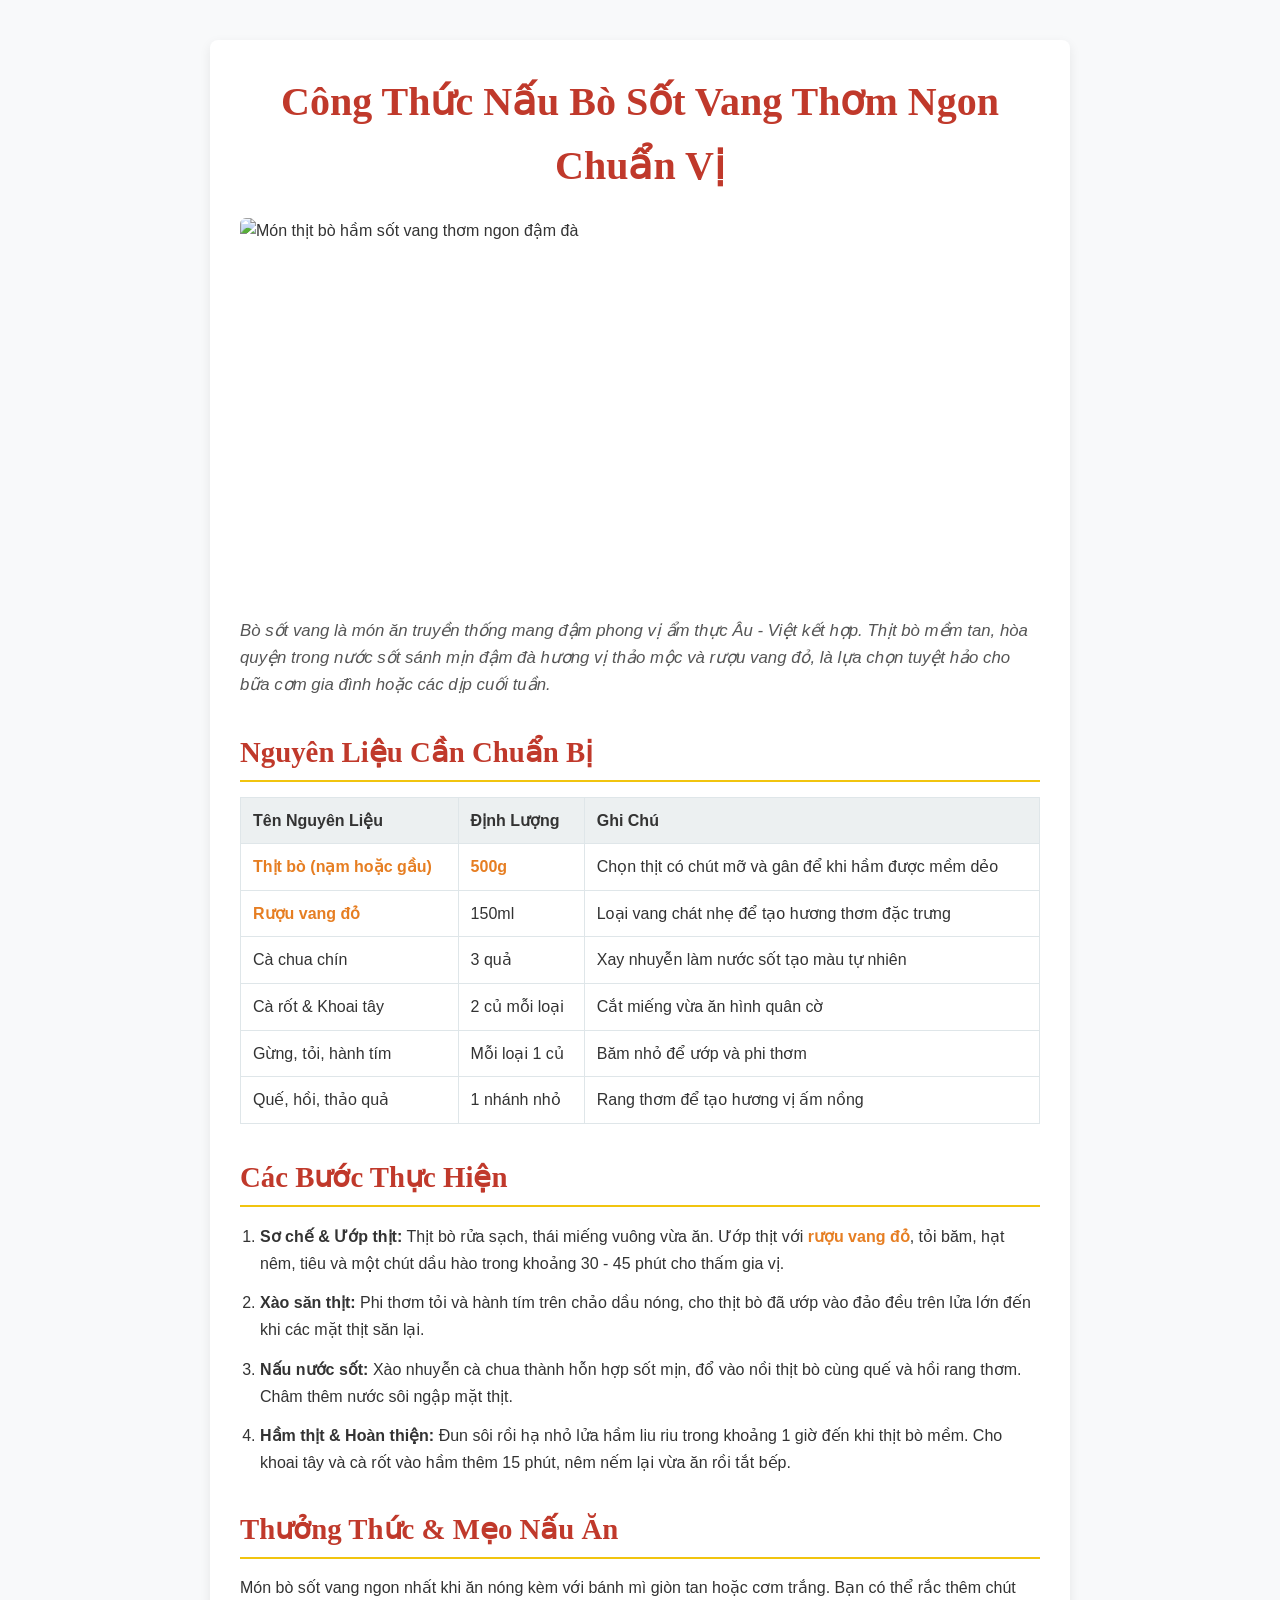
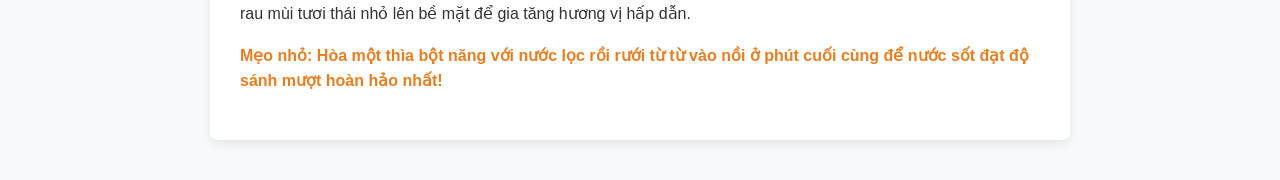
==== index.html @ 7e2626c3 "feat: complete recipe page color and typography practice and notes" ====
<!DOCTYPE html>
<html lang="vi">
<head>
    <meta charset="UTF-8">
    <meta name="viewport" content="width=device-width, initial-scale=1.0">
    <title>Công Thức Bò Sốt Vang - Trang Nấu Ăn</title>
    <link rel="stylesheet" href="style.css">
</head>
<body>
    <article id="recipe-card">
        <!-- Tiêu đề chính của công thức -->
        <h1>Công Thức Nấu Bò Sốt Vang Thơm Ngon Chuẩn Vị</h1>
        
        <img class="recipe-img" 
             src="https://images.unsplash.com/photo-1544025162-d76694265947?w=800&auto=format&fit=crop&q=80" 
             alt="Món thịt bò hầm sốt vang thơm ngon đậm đà">

        <p class="recipe-intro">
            Bò sốt vang là món ăn truyền thống mang đậm phong vị ẩm thực Âu - Việt kết hợp. Thịt bò mềm tan, hòa quyện trong nước sốt sánh mịn đậm đà hương vị thảo mộc và rượu vang đỏ, là lựa chọn tuyệt hảo cho bữa cơm gia đình hoặc các dịp cuối tuần.
        </p>

        <!-- Phần 1: Bảng nguyên liệu -->
        <section>
            <h2>Nguyên Liệu Cần Chuẩn Bị</h2>
            <table>
                <thead>
                    <tr>
                        <th>Tên Nguyên Liệu</th>
                        <th>Định Lượng</th>
                        <th>Ghi Chú</th>
                    </tr>
                </thead>
                <tbody>
                    <tr>
                        <td class="highlight">Thịt bò (nạm hoặc gầu)</td>
                        <td class="highlight">500g</td>
                        <td>Chọn thịt có chút mỡ và gân để khi hầm được mềm dẻo</td>
                    </tr>
                    <tr>
                        <td class="highlight">Rượu vang đỏ</td>
                        <td>150ml</td>
                        <td>Loại vang chát nhẹ để tạo hương thơm đặc trưng</td>
                    </tr>
                    <tr>
                        <td>Cà chua chín</td>
                        <td>3 quả</td>
                        <td>Xay nhuyễn làm nước sốt tạo màu tự nhiên</td>
                    </tr>
                    <tr>
                        <td>Cà rốt & Khoai tây</td>
                        <td>2 củ mỗi loại</td>
                        <td>Cắt miếng vừa ăn hình quân cờ</td>
                    </tr>
                    <tr>
                        <td>Gừng, tỏi, hành tím</td>
                        <td>Mỗi loại 1 củ</td>
                        <td>Băm nhỏ để ướp và phi thơm</td>
                    </tr>
                    <tr>
                        <td>Quế, hồi, thảo quả</td>
                        <td>1 nhánh nhỏ</td>
                        <td>Rang thơm để tạo hương vị ấm nồng</td>
                    </tr>
                </tbody>
            </table>
        </section>

        <!-- Phần 2: Các bước thực hiện -->
        <section>
            <h2>Các Bước Thực Hiện</h2>
            <ol class="recipe-steps">
                <li>
                    <strong>Sơ chế & Ướp thịt:</strong> Thịt bò rửa sạch, thái miếng vuông vừa ăn. Ướp thịt với <span class="highlight">rượu vang đỏ</span>, tỏi băm, hạt nêm, tiêu và một chút dầu hào trong khoảng 30 - 45 phút cho thấm gia vị.
                </li>
                <li>
                    <strong>Xào săn thịt:</strong> Phi thơm tỏi và hành tím trên chảo dầu nóng, cho thịt bò đã ướp vào đảo đều trên lửa lớn đến khi các mặt thịt săn lại.
                </li>
                <li>
                    <strong>Nấu nước sốt:</strong> Xào nhuyễn cà chua thành hỗn hợp sốt mịn, đổ vào nồi thịt bò cùng quế và hồi rang thơm. Châm thêm nước sôi ngập mặt thịt.
                </li>
                <li>
                    <strong>Hầm thịt & Hoàn thiện:</strong> Đun sôi rồi hạ nhỏ lửa hầm liu riu trong khoảng 1 giờ đến khi thịt bò mềm. Cho khoai tây và cà rốt vào hầm thêm 15 phút, nêm nếm lại vừa ăn rồi tắt bếp.
                </li>
            </ol>
        </section>

        <!-- Phần 3: Thưởng thức & Mẹo nhỏ -->
        <section>
            <h2>Thưởng Thức & Mẹo Nấu Ăn</h2>
            <p>
                Món bò sốt vang ngon nhất khi ăn nóng kèm với bánh mì giòn tan hoặc cơm trắng. Bạn có thể rắc thêm chút rau mùi tươi thái nhỏ lên bề mặt để gia tăng hương vị hấp dẫn.
            </p>
            <p class="highlight">
                Mẹo nhỏ: Hòa một thìa bột năng với nước lọc rồi rưới từ từ vào nồi ở phút cuối cùng để nước sốt đạt độ sánh mượt hoàn hảo nhất!
            </p>
        </section>
    </article>
</body>
</html>
---- style.css ----
/* ==========================================================================
   Phong cách trang Công thức nấu ăn (recipe.html)
   Ứng dụng màu sắc, typography và các bộ chọn CSS (Element, Class, ID)
   ========================================================================== */

/* --- Phong cách chung --- */
body {
  font-family: Arial, Helvetica, sans-serif;
  line-height: 1.6; /* Giãn cách dòng cho dễ đọc */
  background-color: #f8f9fa; /* Màu nền xám rất nhạt */
  color: #333; /* Màu chữ mặc định xám đậm */
  margin: 0;
  padding: 0;
}

/* --- Bố cục chính --- */
#recipe-card {
  width: 800px; /* Giới hạn chiều rộng */
  margin: 40px auto; /* Tự động căn giữa theo chiều ngang */
  background-color: #ffffff; /* Nền trắng cho thẻ công thức */
  padding: 30px; /* Tạo khoảng đệm bên trong */
  border-radius: 8px;
  box-shadow: 0 4px 12px rgba(0, 0, 0, 0.08);
}

/* --- Chữ viết (Typography) --- */
h1, h2 {
  font-family: "Georgia", serif; /* Một font có chân cho tiêu đề */
  color: #c0392b; /* Màu đỏ đậm */
}

h1 {
  text-align: center; /* Căn giữa tiêu đề chính */
  font-size: 2.5rem;
  margin-top: 0;
  margin-bottom: 20px;
}

h2 {
  font-size: 1.8rem;
  border-bottom: 2px solid #f1c40f; /* Thêm một đường gạch chân trang trí */
  padding-bottom: 5px; /* Tạo khoảng cách với đường gạch chân */
  margin-top: 30px;
  margin-bottom: 15px;
}

/* --- Ảnh món ăn minh họa --- */
.recipe-img {
  width: 100%;
  height: 380px;
  object-fit: cover;
  border-radius: 6px;
  display: block;
  margin-bottom: 20px;
}

.recipe-intro {
  font-size: 1.05rem;
  font-style: italic;
  color: #555;
  margin-bottom: 20px;
}

/* --- Bảng biểu --- */
table {
  width: 100%; /* Bảng chiếm toàn bộ chiều rộng của thẻ cha */
  border-collapse: collapse;
  margin-bottom: 20px;
}

th {
  text-align: left; /* Căn trái cho các ô tiêu đề */
  background-color: #ecf0f1; /* Nền xám nhạt cho tiêu đề */
  padding: 10px 12px;
  border: 1px solid #dfe6e9;
  font-weight: bold;
}

td {
  padding: 10px 12px;
  border: 1px solid #dfe6e9;
}

/* --- Danh sách các bước --- */
.recipe-steps {
  padding-left: 20px;
}

.recipe-steps li {
  margin-bottom: 12px;
  line-height: 1.7;
}

/* --- Tiện ích --- */
.highlight {
  color: #e67e22; /* Màu cam */
  font-weight: bold;
}

/* Responsive cho màn hình nhỏ */
@media (max-width: 860px) {
  #recipe-card {
    width: 90%;
    margin: 20px auto;
    padding: 20px;
  }

  h1 {
    font-size: 2rem;
  }

  .recipe-img {
    height: 250px;
  }
}
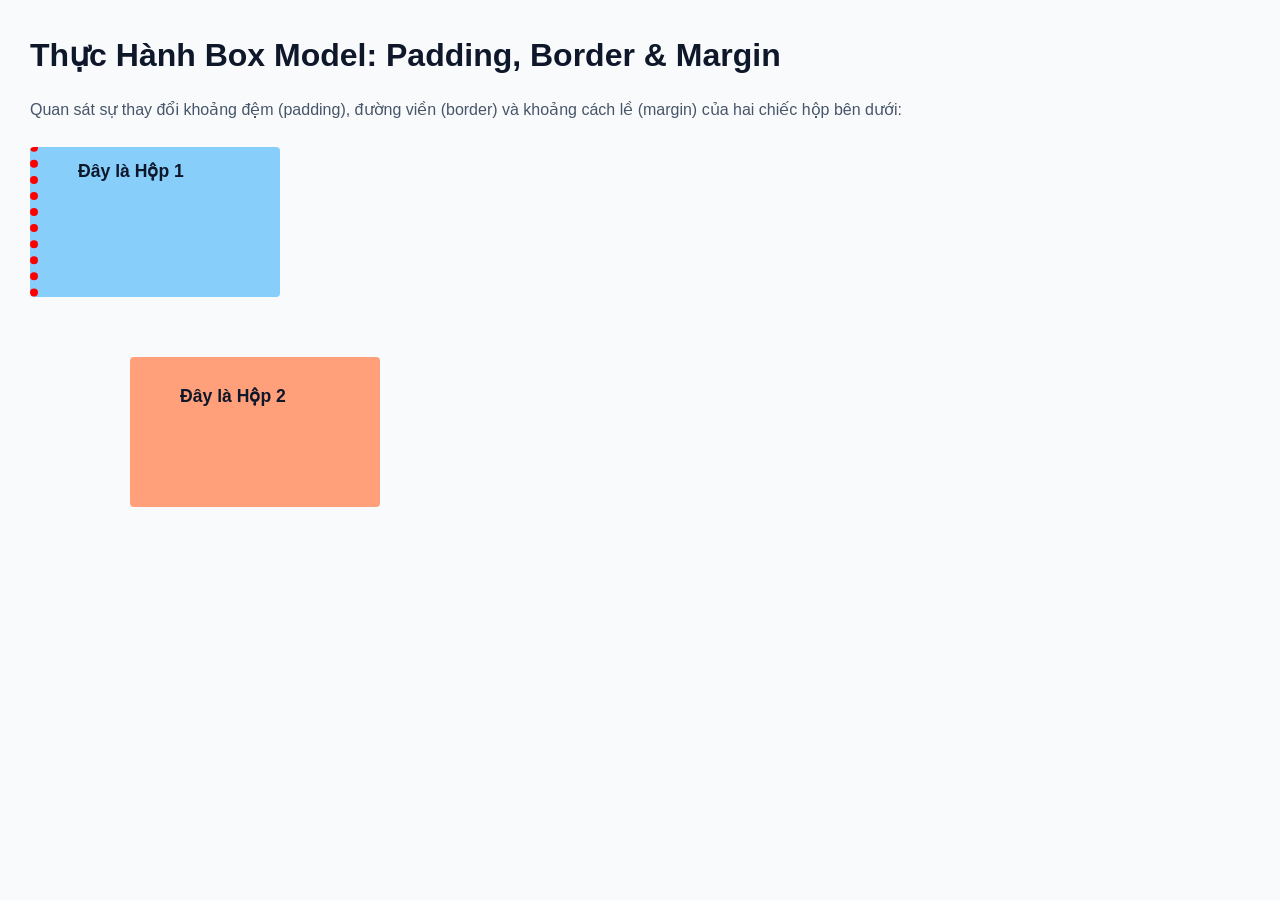
==== commit 53a9622c: "feat: complete box model padding border margin shorthand practice and notes" ====
--- a/index.html
+++ b/index.html
@@ -3,97 +3,17 @@
 <head>
     <meta charset="UTF-8">
     <meta name="viewport" content="width=device-width, initial-scale=1.0">
-    <title>Công Thức Bò Sốt Vang - Trang Nấu Ăn</title>
+    <title>Thực Hành "Nắn" Các Chiếc Hộp: Padding, Border & Margin</title>
     <link rel="stylesheet" href="style.css">
 </head>
 <body>
-    <article id="recipe-card">
-        <!-- Tiêu đề chính của công thức -->
-        <h1>Công Thức Nấu Bò Sốt Vang Thơm Ngon Chuẩn Vị</h1>
-        
-        <img class="recipe-img" 
-             src="https://images.unsplash.com/photo-1544025162-d76694265947?w=800&auto=format&fit=crop&q=80" 
-             alt="Món thịt bò hầm sốt vang thơm ngon đậm đà">
+    <h1>Thực Hành Box Model: Padding, Border & Margin</h1>
+    <p>Quan sát sự thay đổi khoảng đệm (padding), đường viền (border) và khoảng cách lề (margin) của hai chiếc hộp bên dưới:</p>
 
-        <p class="recipe-intro">
-            Bò sốt vang là món ăn truyền thống mang đậm phong vị ẩm thực Âu - Việt kết hợp. Thịt bò mềm tan, hòa quyện trong nước sốt sánh mịn đậm đà hương vị thảo mộc và rượu vang đỏ, là lựa chọn tuyệt hảo cho bữa cơm gia đình hoặc các dịp cuối tuần.
-        </p>
+    <!-- Hộp 1: Minh họa padding 4 cạnh và viền trái chấm bi đỏ -->
+    <div class="box box-1">Đây là Hộp 1</div>
 
-        <!-- Phần 1: Bảng nguyên liệu -->
-        <section>
-            <h2>Nguyên Liệu Cần Chuẩn Bị</h2>
-            <table>
-                <thead>
-                    <tr>
-                        <th>Tên Nguyên Liệu</th>
-                        <th>Định Lượng</th>
-                        <th>Ghi Chú</th>
-                    </tr>
-                </thead>
-                <tbody>
-                    <tr>
-                        <td class="highlight">Thịt bò (nạm hoặc gầu)</td>
-                        <td class="highlight">500g</td>
-                        <td>Chọn thịt có chút mỡ và gân để khi hầm được mềm dẻo</td>
-                    </tr>
-                    <tr>
-                        <td class="highlight">Rượu vang đỏ</td>
-                        <td>150ml</td>
-                        <td>Loại vang chát nhẹ để tạo hương thơm đặc trưng</td>
-                    </tr>
-                    <tr>
-                        <td>Cà chua chín</td>
-                        <td>3 quả</td>
-                        <td>Xay nhuyễn làm nước sốt tạo màu tự nhiên</td>
-                    </tr>
-                    <tr>
-                        <td>Cà rốt & Khoai tây</td>
-                        <td>2 củ mỗi loại</td>
-                        <td>Cắt miếng vừa ăn hình quân cờ</td>
-                    </tr>
-                    <tr>
-                        <td>Gừng, tỏi, hành tím</td>
-                        <td>Mỗi loại 1 củ</td>
-                        <td>Băm nhỏ để ướp và phi thơm</td>
-                    </tr>
-                    <tr>
-                        <td>Quế, hồi, thảo quả</td>
-                        <td>1 nhánh nhỏ</td>
-                        <td>Rang thơm để tạo hương vị ấm nồng</td>
-                    </tr>
-                </tbody>
-            </table>
-        </section>
-
-        <!-- Phần 2: Các bước thực hiện -->
-        <section>
-            <h2>Các Bước Thực Hiện</h2>
-            <ol class="recipe-steps">
-                <li>
-                    <strong>Sơ chế & Ướp thịt:</strong> Thịt bò rửa sạch, thái miếng vuông vừa ăn. Ướp thịt với <span class="highlight">rượu vang đỏ</span>, tỏi băm, hạt nêm, tiêu và một chút dầu hào trong khoảng 30 - 45 phút cho thấm gia vị.
-                </li>
-                <li>
-                    <strong>Xào săn thịt:</strong> Phi thơm tỏi và hành tím trên chảo dầu nóng, cho thịt bò đã ướp vào đảo đều trên lửa lớn đến khi các mặt thịt săn lại.
-                </li>
-                <li>
-                    <strong>Nấu nước sốt:</strong> Xào nhuyễn cà chua thành hỗn hợp sốt mịn, đổ vào nồi thịt bò cùng quế và hồi rang thơm. Châm thêm nước sôi ngập mặt thịt.
-                </li>
-                <li>
-                    <strong>Hầm thịt & Hoàn thiện:</strong> Đun sôi rồi hạ nhỏ lửa hầm liu riu trong khoảng 1 giờ đến khi thịt bò mềm. Cho khoai tây và cà rốt vào hầm thêm 15 phút, nêm nếm lại vừa ăn rồi tắt bếp.
-                </li>
-            </ol>
-        </section>
-
-        <!-- Phần 3: Thưởng thức & Mẹo nhỏ -->
-        <section>
-            <h2>Thưởng Thức & Mẹo Nấu Ăn</h2>
-            <p>
-                Món bò sốt vang ngon nhất khi ăn nóng kèm với bánh mì giòn tan hoặc cơm trắng. Bạn có thể rắc thêm chút rau mùi tươi thái nhỏ lên bề mặt để gia tăng hương vị hấp dẫn.
-            </p>
-            <p class="highlight">
-                Mẹo nhỏ: Hòa một thìa bột năng với nước lọc rồi rưới từ từ vào nồi ở phút cuối cùng để nước sốt đạt độ sánh mượt hoàn hảo nhất!
-            </p>
-        </section>
-    </article>
+    <!-- Hộp 2: Minh họa margin-top, margin-left và padding 2 giá trị -->
+    <div class="box box-2">Đây là Hộp 2</div>
 </body>
 </html>
--- a/style.css
+++ b/style.css
@@ -1,115 +1,64 @@
 /* ==========================================================================
-   Phong cách trang Công thức nấu ăn (recipe.html)
-   Ứng dụng màu sắc, typography và các bộ chọn CSS (Element, Class, ID)
+   Thực Hành "Nắn" Các Chiếc Hộp: Padding, Border & Margin
    ========================================================================== */
 
-/* --- Phong cách chung --- */
+/* --- Universal Box-Sizing Reset --- */
+html {
+  box-sizing: border-box;
+}
+*, *::before, *::after {
+  box-sizing: inherit;
+}
+
 body {
   font-family: Arial, Helvetica, sans-serif;
-  line-height: 1.6; /* Giãn cách dòng cho dễ đọc */
-  background-color: #f8f9fa; /* Màu nền xám rất nhạt */
-  color: #333; /* Màu chữ mặc định xám đậm */
+  line-height: 1.6;
+  background-color: #f8fafc;
+  color: #1e293b;
+  padding: 30px;
   margin: 0;
-  padding: 0;
-}
-
-/* --- Bố cục chính --- */
-#recipe-card {
-  width: 800px; /* Giới hạn chiều rộng */
-  margin: 40px auto; /* Tự động căn giữa theo chiều ngang */
-  background-color: #ffffff; /* Nền trắng cho thẻ công thức */
-  padding: 30px; /* Tạo khoảng đệm bên trong */
-  border-radius: 8px;
-  box-shadow: 0 4px 12px rgba(0, 0, 0, 0.08);
-}
-
-/* --- Chữ viết (Typography) --- */
-h1, h2 {
-  font-family: "Georgia", serif; /* Một font có chân cho tiêu đề */
-  color: #c0392b; /* Màu đỏ đậm */
 }
 
 h1 {
-  text-align: center; /* Căn giữa tiêu đề chính */
-  font-size: 2.5rem;
+  color: #0f172a;
   margin-top: 0;
-  margin-bottom: 20px;
+  margin-bottom: 12px;
 }
 
-h2 {
-  font-size: 1.8rem;
-  border-bottom: 2px solid #f1c40f; /* Thêm một đường gạch chân trang trí */
-  padding-bottom: 5px; /* Tạo khoảng cách với đường gạch chân */
-  margin-top: 30px;
-  margin-bottom: 15px;
+p {
+  color: #475569;
+  margin-bottom: 24px;
 }
 
-/* --- Ảnh món ăn minh họa --- */
-.recipe-img {
-  width: 100%;
-  height: 380px;
-  object-fit: cover;
-  border-radius: 6px;
-  display: block;
-  margin-bottom: 20px;
+/* --- Thiết lập cơ bản cho các hộp --- */
+.box {
+  width: 250px;
+  height: 150px;
+  font-weight: bold;
+  font-size: 1.1rem;
+  color: #0f172a;
+  border-radius: 4px;
 }
 
-.recipe-intro {
-  font-size: 1.05rem;
-  font-style: italic;
-  color: #555;
-  margin-bottom: 20px;
+/* --- Hộp 1: Thử nghiệm padding chi tiết và viền trái --- */
+.box-1 {
+  background-color: lightskyblue;
+  /* Thuộc tính chi tiết ban đầu:
+  padding-top: 10px;
+  padding-right: 20px;
+  padding-bottom: 30px;
+  padding-left: 40px;
+  */
+  /* Cú pháp viết tắt (Shorthand 4 giá trị: Trên - Phải - Dưới - Trái) */
+  padding: 10px 20px 30px 40px;
+  /* Đường viền chấm bi màu đỏ ở cạnh trái */
+  border-left: 8px dotted red;
 }
 
-/* --- Bảng biểu --- */
-table {
-  width: 100%; /* Bảng chiếm toàn bộ chiều rộng của thẻ cha */
-  border-collapse: collapse;
-  margin-bottom: 20px;
+/* --- Hộp 2: Thử nghiệm margin và padding shorthand 2 giá trị --- */
+.box-2 {
+  background-color: lightsalmon;
+  margin-top: 60px; /* Đẩy ra xa hộp 1 một khoảng 60px */
+  margin-left: 100px; /* Đẩy ra xa cạnh trái màn hình 100px */
+  padding: 25px 50px; /* 2 giá trị: 25px cho trên/dưới, 50px cho trái/phải */
 }
-
-th {
-  text-align: left; /* Căn trái cho các ô tiêu đề */
-  background-color: #ecf0f1; /* Nền xám nhạt cho tiêu đề */
-  padding: 10px 12px;
-  border: 1px solid #dfe6e9;
-  font-weight: bold;
-}
-
-td {
-  padding: 10px 12px;
-  border: 1px solid #dfe6e9;
-}
-
-/* --- Danh sách các bước --- */
-.recipe-steps {
-  padding-left: 20px;
-}
-
-.recipe-steps li {
-  margin-bottom: 12px;
-  line-height: 1.7;
-}
-
-/* --- Tiện ích --- */
-.highlight {
-  color: #e67e22; /* Màu cam */
-  font-weight: bold;
-}
-
-/* Responsive cho màn hình nhỏ */
-@media (max-width: 860px) {
-  #recipe-card {
-    width: 90%;
-    margin: 20px auto;
-    padding: 20px;
-  }
-
-  h1 {
-    font-size: 2rem;
-  }
-
-  .recipe-img {
-    height: 250px;
-  }
-}
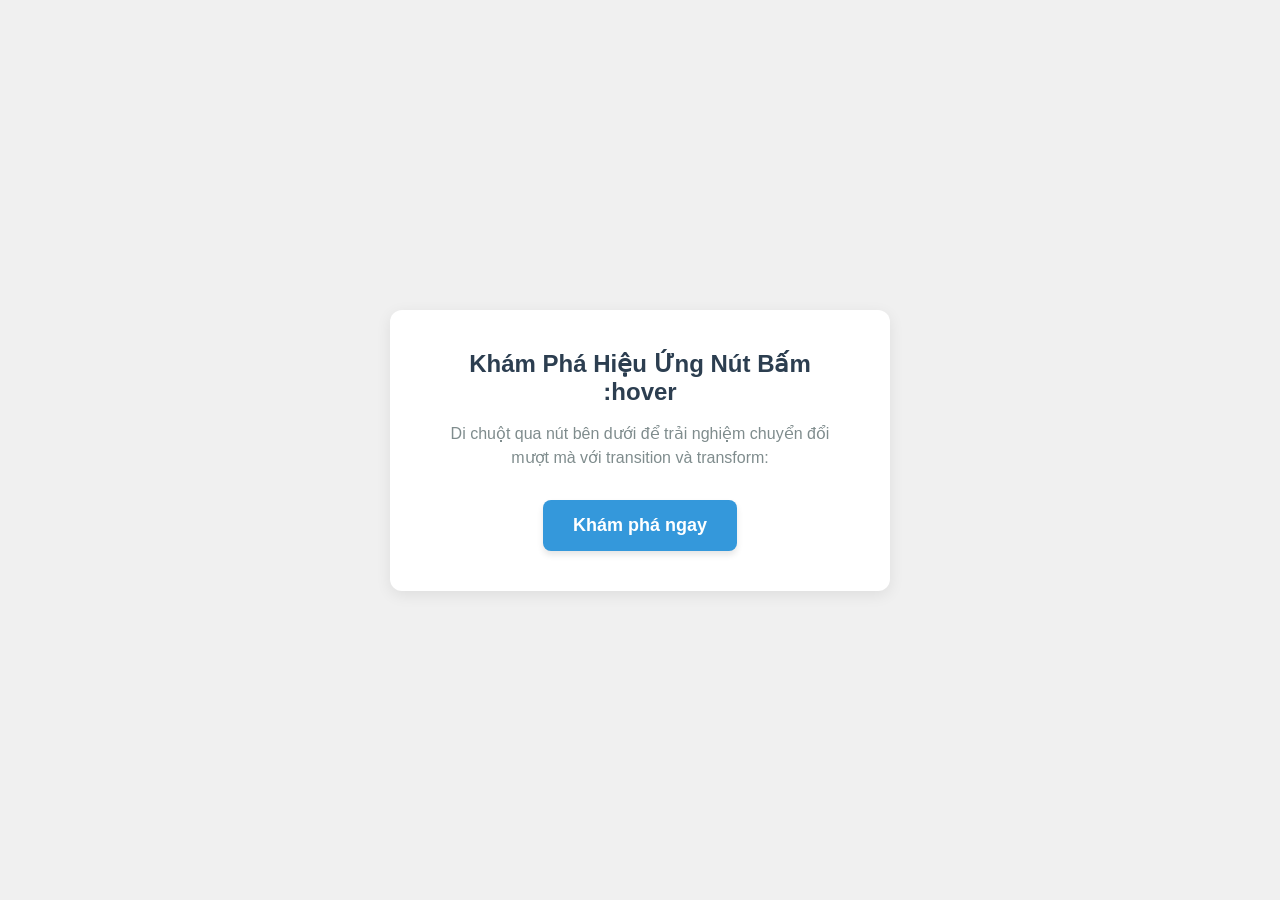
==== commit 0d44d1f1: "feat: complete hover button transition practice and notes" ====
--- a/index.html
+++ b/index.html
@@ -1,19 +1,16 @@
 <!DOCTYPE html>
 <html lang="vi">
 <head>
-    <meta charset="UTF-8">
-    <meta name="viewport" content="width=device-width, initial-scale=1.0">
-    <title>Thực Hành "Nắn" Các Chiếc Hộp: Padding, Border & Margin</title>
-    <link rel="stylesheet" href="style.css">
+  <meta charset="UTF-8">
+  <meta name="viewport" content="width=device-width, initial-scale=1.0">
+  <title>Hiệu ứng Hover cho Nút bấm</title>
+  <link rel="stylesheet" href="style.css">
 </head>
 <body>
-    <h1>Thực Hành Box Model: Padding, Border & Margin</h1>
-    <p>Quan sát sự thay đổi khoảng đệm (padding), đường viền (border) và khoảng cách lề (margin) của hai chiếc hộp bên dưới:</p>
-
-    <!-- Hộp 1: Minh họa padding 4 cạnh và viền trái chấm bi đỏ -->
-    <div class="box box-1">Đây là Hộp 1</div>
-
-    <!-- Hộp 2: Minh họa margin-top, margin-left và padding 2 giá trị -->
-    <div class="box box-2">Đây là Hộp 2</div>
+  <div class="container">
+    <h1>Khám Phá Hiệu Ứng Nút Bấm :hover</h1>
+    <p>Di chuột qua nút bên dưới để trải nghiệm chuyển đổi mượt mà với transition và transform:</p>
+    <a href="#" class="btn">Khám phá ngay</a>
+  </div>
 </body>
 </html>
--- a/style.css
+++ b/style.css
@@ -1,8 +1,8 @@
 /* ==========================================================================
-   Thực Hành "Nắn" Các Chiếc Hộp: Padding, Border & Margin
+   Hiệu ứng Hover cho Nút Bấm với CSS :hover và transition
    ========================================================================== */
 
-/* --- Universal Box-Sizing Reset --- */
+/* Reset và thiết lập body */
 html {
   box-sizing: border-box;
 }
@@ -11,54 +11,61 @@
 }
 
 body {
-  font-family: Arial, Helvetica, sans-serif;
-  line-height: 1.6;
-  background-color: #f8fafc;
-  color: #1e293b;
-  padding: 30px;
+  display: grid;
+  place-items: center; /* Căn giữa mọi thứ trong body */
+  height: 100vh;
   margin: 0;
+  background-color: #f0f0f0;
+  font-family: Arial, sans-serif;
+  text-align: center;
+}
+
+.container {
+  background: #ffffff;
+  padding: 40px;
+  border-radius: 12px;
+  box-shadow: 0 4px 15px rgba(0, 0, 0, 0.08);
+  max-width: 500px;
 }
 
 h1 {
-  color: #0f172a;
+  font-size: 1.5rem;
+  color: #2c3e50;
   margin-top: 0;
   margin-bottom: 12px;
 }
 
 p {
-  color: #475569;
-  margin-bottom: 24px;
+  color: #7f8c8d;
+  margin-bottom: 30px;
+  line-height: 1.5;
 }
 
-/* --- Thiết lập cơ bản cho các hộp --- */
-.box {
-  width: 250px;
-  height: 150px;
+/* Định dạng trạng thái mặc định của nút */
+.btn {
+  display: inline-block; /* Để nút tuân thủ padding và margin */
+  background-color: #3498db; /* Màu nền xanh dương */
+  color: #ffffff; /* Màu chữ trắng */
+  padding: 15px 30px; /* Vùng đệm bên trong (15px cho trên/dưới, 30px cho trái/phải) */
+  text-decoration: none; /* Bỏ gạch chân mặc định của link */
+  font-family: Arial, sans-serif;
+  font-size: 18px;
   font-weight: bold;
-  font-size: 1.1rem;
-  color: #0f172a;
-  border-radius: 4px;
+  border-radius: 8px; /* Bo tròn các góc */
+  /* Hiệu ứng chuyển động mượt mà cho màu nền, chuyển vị và bóng đổ */
+  transition: background-color 0.3s ease, transform 0.3s ease, box-shadow 0.3s ease;
+  box-shadow: 0 4px 6px rgba(0, 0, 0, 0.1);
 }
 
-/* --- Hộp 1: Thử nghiệm padding chi tiết và viền trái --- */
-.box-1 {
-  background-color: lightskyblue;
-  /* Thuộc tính chi tiết ban đầu:
-  padding-top: 10px;
-  padding-right: 20px;
-  padding-bottom: 30px;
-  padding-left: 40px;
-  */
-  /* Cú pháp viết tắt (Shorthand 4 giá trị: Trên - Phải - Dưới - Trái) */
-  padding: 10px 20px 30px 40px;
-  /* Đường viền chấm bi màu đỏ ở cạnh trái */
-  border-left: 8px dotted red;
+/* Định dạng trạng thái KHI di chuột qua (:hover) */
+.btn:hover {
+  background-color: #2980b9; /* Chuyển sang màu xanh dương đậm hơn */
+  transform: translateY(-3px); /* Nhích lên trên 3px (Thử thách mở rộng) */
+  box-shadow: 0 8px 15px rgba(41, 128, 185, 0.3); /* Bóng đổ mềm mại */
 }
 
-/* --- Hộp 2: Thử nghiệm margin và padding shorthand 2 giá trị --- */
-.box-2 {
-  background-color: lightsalmon;
-  margin-top: 60px; /* Đẩy ra xa hộp 1 một khoảng 60px */
-  margin-left: 100px; /* Đẩy ra xa cạnh trái màn hình 100px */
-  padding: 25px 50px; /* 2 giá trị: 25px cho trên/dưới, 50px cho trái/phải */
+/* Trạng thái khi bấm chuột (:active) */
+.btn:active {
+  transform: translateY(-1px);
+  box-shadow: 0 4px 8px rgba(41, 128, 185, 0.2);
 }
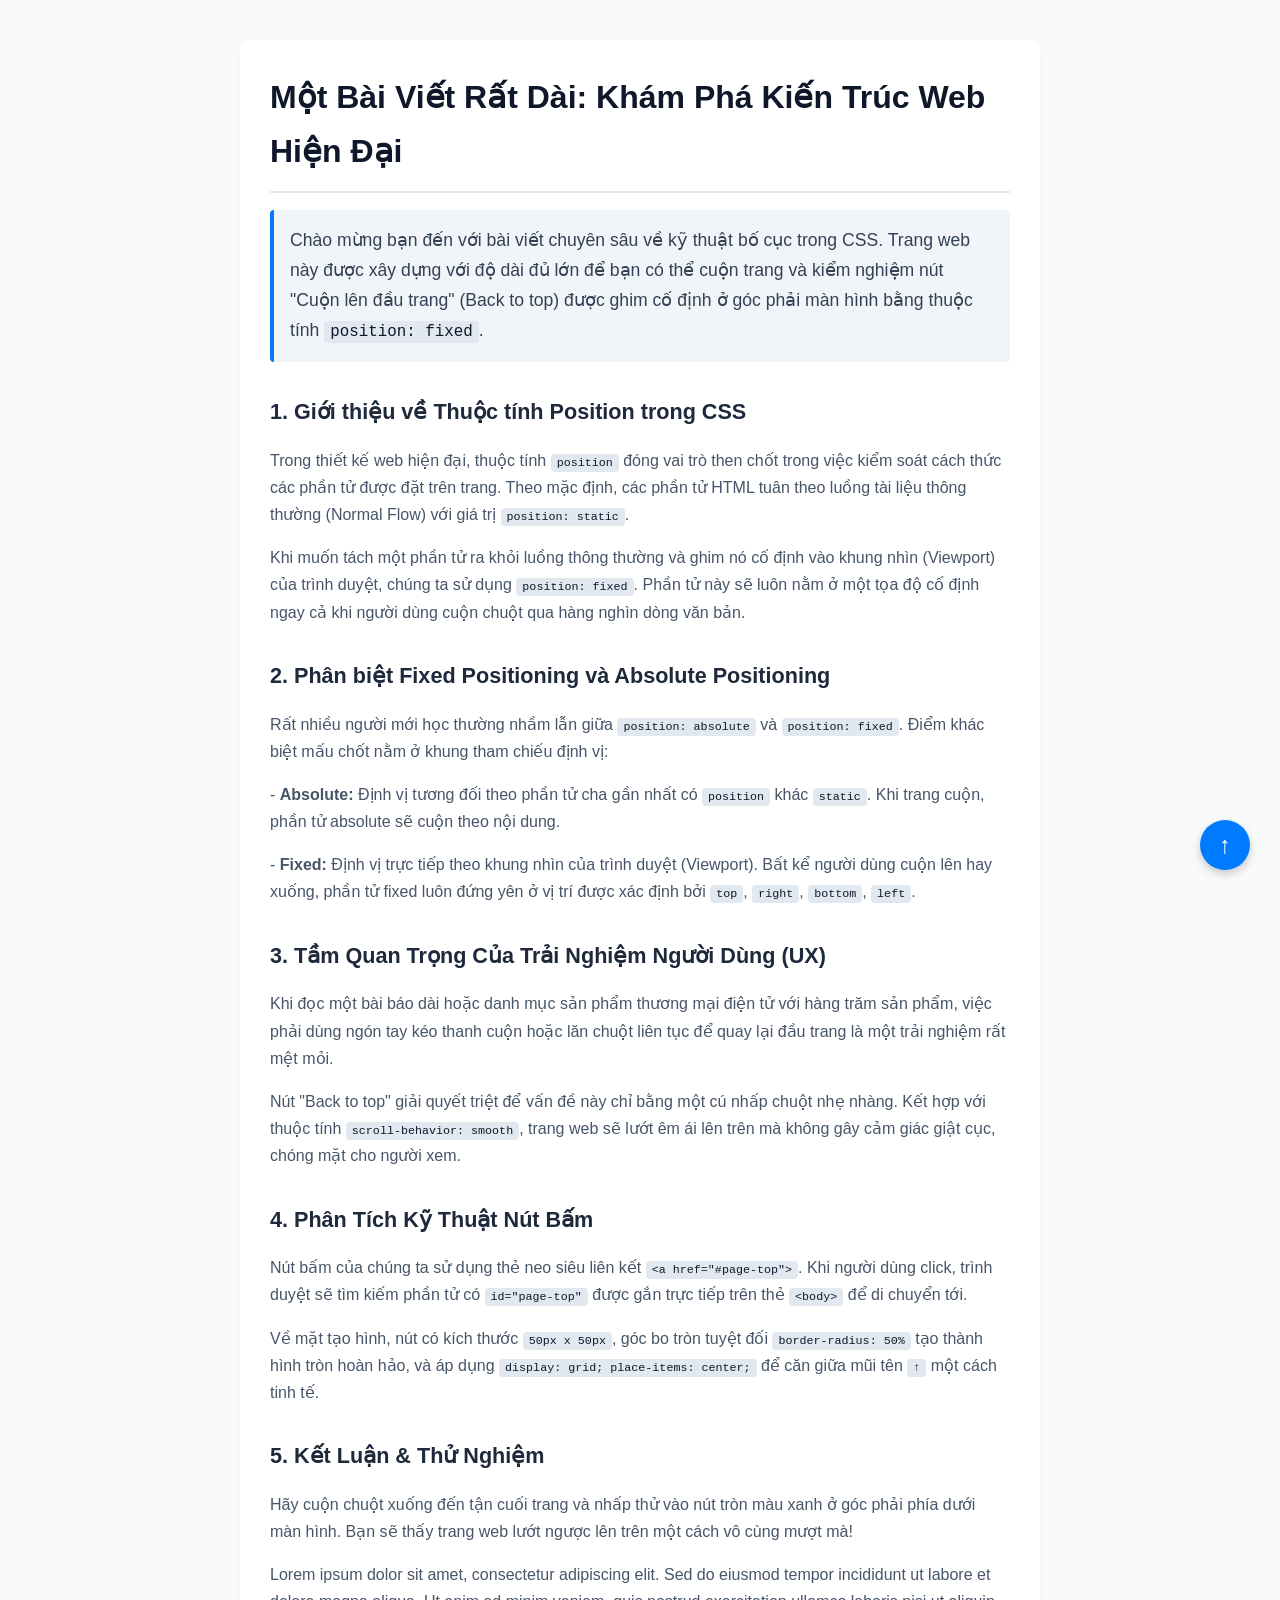
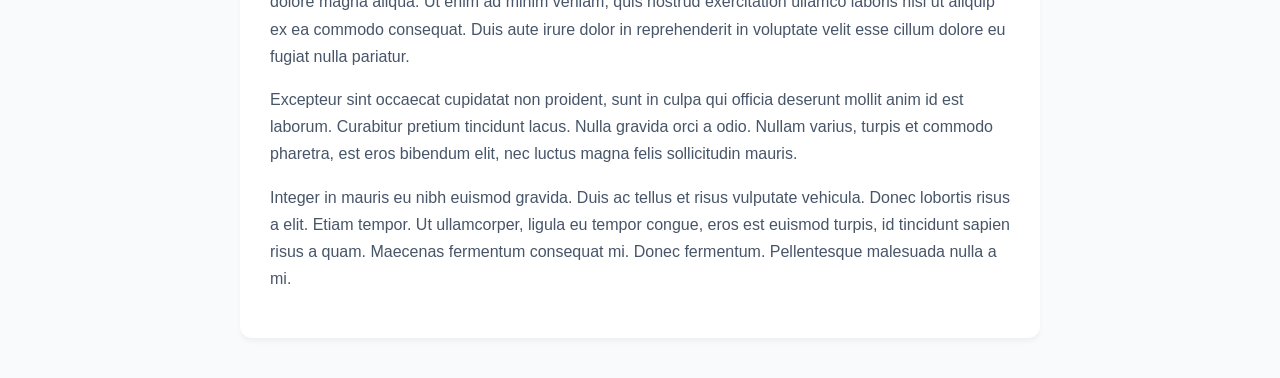
==== commit b9580f4a: "feat: complete back to top button with position fixed and smooth scroll practice" ====
--- a/index.html
+++ b/index.html
@@ -1,16 +1,70 @@
 <!DOCTYPE html>
 <html lang="vi">
 <head>
-  <meta charset="UTF-8">
-  <meta name="viewport" content="width=device-width, initial-scale=1.0">
-  <title>Hiệu ứng Hover cho Nút bấm</title>
-  <link rel="stylesheet" href="style.css">
+    <meta charset="UTF-8">
+    <meta name="viewport" content="width=device-width, initial-scale=1.0">
+    <title>Trang web dài - Nút Cuộn Lên Đầu Trang</title>
+    <link rel="stylesheet" href="style.css">
 </head>
-<body>
-  <div class="container">
-    <h1>Khám Phá Hiệu Ứng Nút Bấm :hover</h1>
-    <p>Di chuột qua nút bên dưới để trải nghiệm chuyển đổi mượt mà với transition và transform:</p>
-    <a href="#" class="btn">Khám phá ngay</a>
-  </div>
+<body id="page-top">
+    <div class="container">
+        <h1>Một Bài Viết Rất Dài: Khám Phá Kiến Trúc Web Hiện Đại</h1>
+        
+        <p class="lead">
+            Chào mừng bạn đến với bài viết chuyên sâu về kỹ thuật bố cục trong CSS. Trang web này được xây dựng với độ dài đủ lớn để bạn có thể cuộn trang và kiểm nghiệm nút "Cuộn lên đầu trang" (Back to top) được ghim cố định ở góc phải màn hình bằng thuộc tính <code>position: fixed</code>.
+        </p>
+
+        <h2>1. Giới thiệu về Thuộc tính Position trong CSS</h2>
+        <p>
+            Trong thiết kế web hiện đại, thuộc tính <code>position</code> đóng vai trò then chốt trong việc kiểm soát cách thức các phần tử được đặt trên trang. Theo mặc định, các phần tử HTML tuân theo luồng tài liệu thông thường (Normal Flow) với giá trị <code>position: static</code>.
+        </p>
+        <p>
+            Khi muốn tách một phần tử ra khỏi luồng thông thường và ghim nó cố định vào khung nhìn (Viewport) của trình duyệt, chúng ta sử dụng <code>position: fixed</code>. Phần tử này sẽ luôn nằm ở một tọa độ cố định ngay cả khi người dùng cuộn chuột qua hàng nghìn dòng văn bản.
+        </p>
+
+        <h2>2. Phân biệt Fixed Positioning và Absolute Positioning</h2>
+        <p>
+            Rất nhiều người mới học thường nhầm lẫn giữa <code>position: absolute</code> và <code>position: fixed</code>. Điểm khác biệt mấu chốt nằm ở khung tham chiếu định vị:
+        </p>
+        <p>
+            - <strong>Absolute:</strong> Định vị tương đối theo phần tử cha gần nhất có <code>position</code> khác <code>static</code>. Khi trang cuộn, phần tử absolute sẽ cuộn theo nội dung.
+        </p>
+        <p>
+            - <strong>Fixed:</strong> Định vị trực tiếp theo khung nhìn của trình duyệt (Viewport). Bất kể người dùng cuộn lên hay xuống, phần tử fixed luôn đứng yên ở vị trí được xác định bởi <code>top</code>, <code>right</code>, <code>bottom</code>, <code>left</code>.
+        </p>
+
+        <h2>3. Tầm Quan Trọng Của Trải Nghiệm Người Dùng (UX)</h2>
+        <p>
+            Khi đọc một bài báo dài hoặc danh mục sản phẩm thương mại điện tử với hàng trăm sản phẩm, việc phải dùng ngón tay kéo thanh cuộn hoặc lăn chuột liên tục để quay lại đầu trang là một trải nghiệm rất mệt mỏi.
+        </p>
+        <p>
+            Nút "Back to top" giải quyết triệt để vấn đề này chỉ bằng một cú nhấp chuột nhẹ nhàng. Kết hợp với thuộc tính <code>scroll-behavior: smooth</code>, trang web sẽ lướt êm ái lên trên mà không gây cảm giác giật cục, chóng mặt cho người xem.
+        </p>
+
+        <h2>4. Phân Tích Kỹ Thuật Nút Bấm</h2>
+        <p>
+            Nút bấm của chúng ta sử dụng thẻ neo siêu liên kết <code>&lt;a href="#page-top"&gt;</code>. Khi người dùng click, trình duyệt sẽ tìm kiếm phần tử có <code>id="page-top"</code> được gắn trực tiếp trên thẻ <code>&lt;body&gt;</code> để di chuyển tới.
+        </p>
+        <p>
+            Về mặt tạo hình, nút có kích thước <code>50px x 50px</code>, góc bo tròn tuyệt đối <code>border-radius: 50%</code> tạo thành hình tròn hoàn hảo, và áp dụng <code>display: grid; place-items: center;</code> để căn giữa mũi tên <code>↑</code> một cách tinh tế.
+        </p>
+
+        <h2>5. Kết Luận & Thử Nghiệm</h2>
+        <p>
+            Hãy cuộn chuột xuống đến tận cuối trang và nhấp thử vào nút tròn màu xanh ở góc phải phía dưới màn hình. Bạn sẽ thấy trang web lướt ngược lên trên một cách vô cùng mượt mà!
+        </p>
+        <p>
+            Lorem ipsum dolor sit amet, consectetur adipiscing elit. Sed do eiusmod tempor incididunt ut labore et dolore magna aliqua. Ut enim ad minim veniam, quis nostrud exercitation ullamco laboris nisi ut aliquip ex ea commodo consequat. Duis aute irure dolor in reprehenderit in voluptate velit esse cillum dolore eu fugiat nulla pariatur.
+        </p>
+        <p>
+            Excepteur sint occaecat cupidatat non proident, sunt in culpa qui officia deserunt mollit anim id est laborum. Curabitur pretium tincidunt lacus. Nulla gravida orci a odio. Nullam varius, turpis et commodo pharetra, est eros bibendum elit, nec luctus magna felis sollicitudin mauris.
+        </p>
+        <p>
+            Integer in mauris eu nibh euismod gravida. Duis ac tellus et risus vulputate vehicula. Donec lobortis risus a elit. Etiam tempor. Ut ullamcorper, ligula eu tempor congue, eros est euismod turpis, id tincidunt sapien risus a quam. Maecenas fermentum consequat mi. Donec fermentum. Pellentesque malesuada nulla a mi.
+        </p>
+    </div>
+
+    <!-- Nút bấm Ghim Cuộn lên đầu trang -->
+    <a href="#page-top" class="back-to-top-btn" title="Cuộn lên đầu trang">↑</a>
 </body>
 </html>
--- a/style.css
+++ b/style.css
@@ -1,71 +1,109 @@
 /* ==========================================================================
-   Hiệu ứng Hover cho Nút Bấm với CSS :hover và transition
+   Xây dựng nút "Cuộn lên đầu trang" (Back to top) với position: fixed
    ========================================================================== */
 
-/* Reset và thiết lập body */
+/* Reset và thiết lập body kết hợp cuộn trang mượt mà */
 html {
   box-sizing: border-box;
+  scroll-behavior: smooth; /* Thuộc tính kích hoạt cuộn mượt cho toàn trang */
 }
+
 *, *::before, *::after {
   box-sizing: inherit;
 }
 
 body {
-  display: grid;
-  place-items: center; /* Căn giữa mọi thứ trong body */
-  height: 100vh;
+  font-family: -apple-system, BlinkMacSystemFont, "Segoe UI", Roboto, Helvetica, Arial, sans-serif;
+  line-height: 1.7;
   margin: 0;
-  background-color: #f0f0f0;
-  font-family: Arial, sans-serif;
-  text-align: center;
+  padding: 0;
+  background-color: #f8fafc;
+  color: #1e293b;
 }
 
 .container {
-  background: #ffffff;
-  padding: 40px;
+  max-width: 800px;
+  margin: 40px auto;
+  padding: 30px;
+  background-color: #ffffff;
   border-radius: 12px;
-  box-shadow: 0 4px 15px rgba(0, 0, 0, 0.08);
-  max-width: 500px;
+  box-shadow: 0 4px 6px -1px rgba(0, 0, 0, 0.05);
 }
 
 h1 {
-  font-size: 1.5rem;
-  color: #2c3e50;
+  color: #0f172a;
+  font-size: 2rem;
   margin-top: 0;
+  margin-bottom: 16px;
+  border-bottom: 2px solid #e2e8f0;
+  padding-bottom: 12px;
+}
+
+h2 {
+  color: #1e293b;
+  font-size: 1.35rem;
+  margin-top: 32px;
   margin-bottom: 12px;
 }
 
 p {
-  color: #7f8c8d;
-  margin-bottom: 30px;
-  line-height: 1.5;
+  color: #475569;
+  margin-bottom: 16px;
 }
 
-/* Định dạng trạng thái mặc định của nút */
-.btn {
-  display: inline-block; /* Để nút tuân thủ padding và margin */
-  background-color: #3498db; /* Màu nền xanh dương */
-  color: #ffffff; /* Màu chữ trắng */
-  padding: 15px 30px; /* Vùng đệm bên trong (15px cho trên/dưới, 30px cho trái/phải) */
-  text-decoration: none; /* Bỏ gạch chân mặc định của link */
-  font-family: Arial, sans-serif;
-  font-size: 18px;
-  font-weight: bold;
-  border-radius: 8px; /* Bo tròn các góc */
-  /* Hiệu ứng chuyển động mượt mà cho màu nền, chuyển vị và bóng đổ */
-  transition: background-color 0.3s ease, transform 0.3s ease, box-shadow 0.3s ease;
-  box-shadow: 0 4px 6px rgba(0, 0, 0, 0.1);
+.lead {
+  font-size: 1.1rem;
+  color: #334155;
+  font-weight: 500;
+  background-color: #f1f5f9;
+  padding: 16px;
+  border-left: 4px solid #007bff;
+  border-radius: 4px;
 }
 
-/* Định dạng trạng thái KHI di chuột qua (:hover) */
-.btn:hover {
-  background-color: #2980b9; /* Chuyển sang màu xanh dương đậm hơn */
-  transform: translateY(-3px); /* Nhích lên trên 3px (Thử thách mở rộng) */
-  box-shadow: 0 8px 15px rgba(41, 128, 185, 0.3); /* Bóng đổ mềm mại */
+code {
+  background-color: #e2e8f0;
+  color: #0f172a;
+  padding: 2px 6px;
+  border-radius: 4px;
+  font-family: monospace;
+  font-size: 0.9em;
 }
 
-/* Trạng thái khi bấm chuột (:active) */
-.btn:active {
+/* Định dạng nút ghim cố định "Cuộn lên đầu trang" */
+.back-to-top-btn {
+  position: fixed; /* Ghim nút vào màn hình (Viewport) */
+  bottom: 30px; /* Cách cạnh đáy màn hình 30px */
+  right: 30px; /* Cách cạnh phải màn hình 30px */
+  z-index: 100; /* Luôn nằm nổi trên các nội dung khác */
+
+  /* Thuộc tính trang trí và kích thước */
+  background-color: #007bff;
+  color: #ffffff;
+  text-decoration: none;
+  width: 50px;
+  height: 50px;
+  font-size: 24px;
+  font-weight: bold;
+  border-radius: 50%; /* Bo tròn thành hình tròn hoàn hảo */
+
+  /* Căn giữa icon mũi tên bằng CSS Grid */
+  display: grid;
+  place-items: center;
+
+  /* Hiệu ứng chuyển động mượt mà khi di chuột */
+  transition: background-color 0.3s ease, transform 0.3s ease, box-shadow 0.3s ease;
+  box-shadow: 0 4px 10px rgba(0, 0, 0, 0.2);
+}
+
+/* Trạng thái KHI di chuột qua (:hover) */
+.back-to-top-btn:hover {
+  background-color: #0056b3; /* Chuyển sang xanh dương đậm hơn */
+  transform: translateY(-3px); /* Nhấc nhẹ lên 3px */
+  box-shadow: 0 6px 15px rgba(0, 86, 179, 0.35);
+}
+
+/* Trạng thái KHI bấm chuột (:active) */
+.back-to-top-btn:active {
   transform: translateY(-1px);
-  box-shadow: 0 4px 8px rgba(41, 128, 185, 0.2);
 }
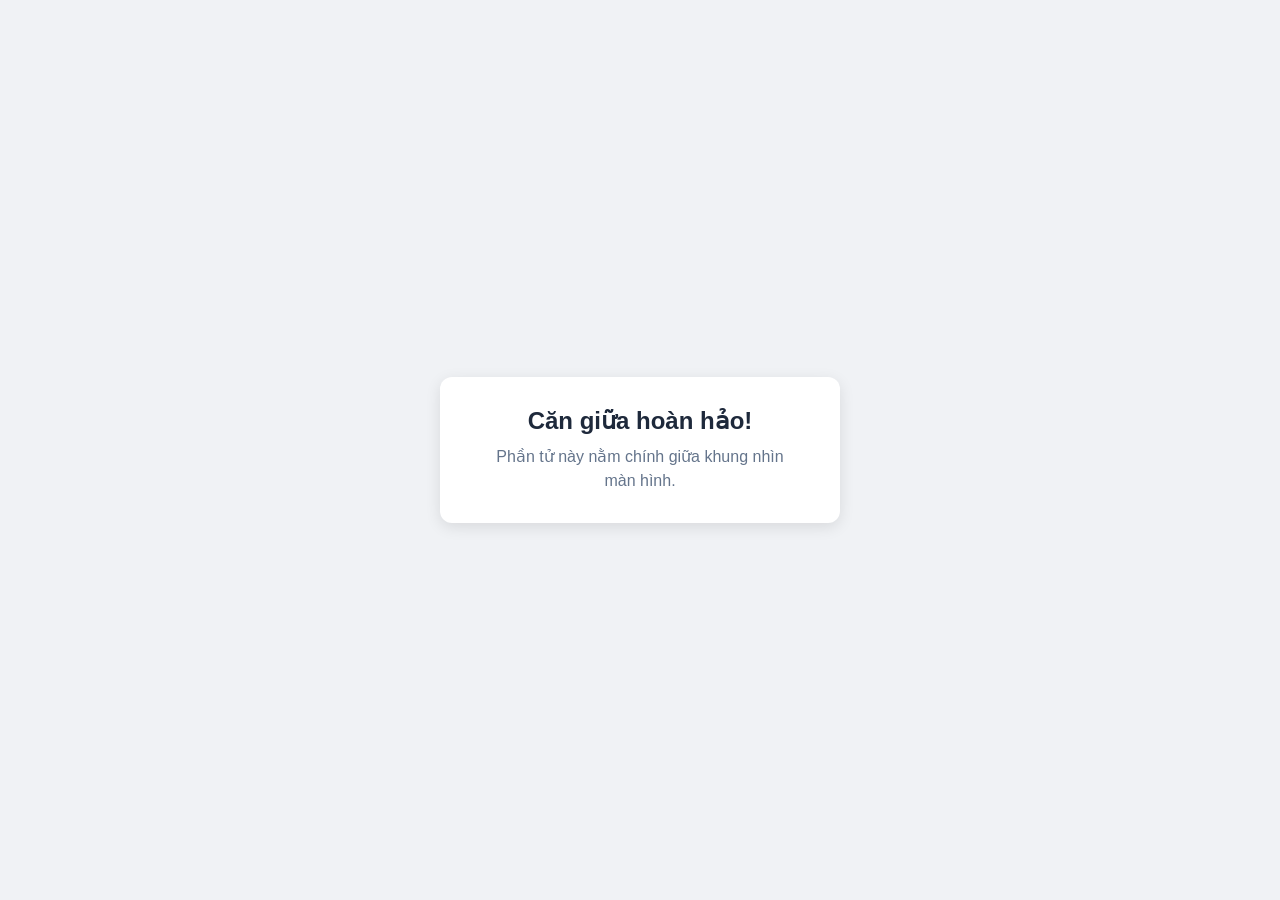
==== commit 525aa2e5: "feat: complete flexbox 3-line perfect centering practice" ====
--- a/index.html
+++ b/index.html
@@ -3,68 +3,15 @@
 <head>
     <meta charset="UTF-8">
     <meta name="viewport" content="width=device-width, initial-scale=1.0">
-    <title>Trang web dài - Nút Cuộn Lên Đầu Trang</title>
+    <title>Tuyệt chiêu căn giữa hoàn hảo chỉ với 3 dòng CSS</title>
     <link rel="stylesheet" href="style.css">
 </head>
-<body id="page-top">
+<body>
     <div class="container">
-        <h1>Một Bài Viết Rất Dài: Khám Phá Kiến Trúc Web Hiện Đại</h1>
-        
-        <p class="lead">
-            Chào mừng bạn đến với bài viết chuyên sâu về kỹ thuật bố cục trong CSS. Trang web này được xây dựng với độ dài đủ lớn để bạn có thể cuộn trang và kiểm nghiệm nút "Cuộn lên đầu trang" (Back to top) được ghim cố định ở góc phải màn hình bằng thuộc tính <code>position: fixed</code>.
-        </p>
-
-        <h2>1. Giới thiệu về Thuộc tính Position trong CSS</h2>
-        <p>
-            Trong thiết kế web hiện đại, thuộc tính <code>position</code> đóng vai trò then chốt trong việc kiểm soát cách thức các phần tử được đặt trên trang. Theo mặc định, các phần tử HTML tuân theo luồng tài liệu thông thường (Normal Flow) với giá trị <code>position: static</code>.
-        </p>
-        <p>
-            Khi muốn tách một phần tử ra khỏi luồng thông thường và ghim nó cố định vào khung nhìn (Viewport) của trình duyệt, chúng ta sử dụng <code>position: fixed</code>. Phần tử này sẽ luôn nằm ở một tọa độ cố định ngay cả khi người dùng cuộn chuột qua hàng nghìn dòng văn bản.
-        </p>
-
-        <h2>2. Phân biệt Fixed Positioning và Absolute Positioning</h2>
-        <p>
-            Rất nhiều người mới học thường nhầm lẫn giữa <code>position: absolute</code> và <code>position: fixed</code>. Điểm khác biệt mấu chốt nằm ở khung tham chiếu định vị:
-        </p>
-        <p>
-            - <strong>Absolute:</strong> Định vị tương đối theo phần tử cha gần nhất có <code>position</code> khác <code>static</code>. Khi trang cuộn, phần tử absolute sẽ cuộn theo nội dung.
-        </p>
-        <p>
-            - <strong>Fixed:</strong> Định vị trực tiếp theo khung nhìn của trình duyệt (Viewport). Bất kể người dùng cuộn lên hay xuống, phần tử fixed luôn đứng yên ở vị trí được xác định bởi <code>top</code>, <code>right</code>, <code>bottom</code>, <code>left</code>.
-        </p>
-
-        <h2>3. Tầm Quan Trọng Của Trải Nghiệm Người Dùng (UX)</h2>
-        <p>
-            Khi đọc một bài báo dài hoặc danh mục sản phẩm thương mại điện tử với hàng trăm sản phẩm, việc phải dùng ngón tay kéo thanh cuộn hoặc lăn chuột liên tục để quay lại đầu trang là một trải nghiệm rất mệt mỏi.
-        </p>
-        <p>
-            Nút "Back to top" giải quyết triệt để vấn đề này chỉ bằng một cú nhấp chuột nhẹ nhàng. Kết hợp với thuộc tính <code>scroll-behavior: smooth</code>, trang web sẽ lướt êm ái lên trên mà không gây cảm giác giật cục, chóng mặt cho người xem.
-        </p>
-
-        <h2>4. Phân Tích Kỹ Thuật Nút Bấm</h2>
-        <p>
-            Nút bấm của chúng ta sử dụng thẻ neo siêu liên kết <code>&lt;a href="#page-top"&gt;</code>. Khi người dùng click, trình duyệt sẽ tìm kiếm phần tử có <code>id="page-top"</code> được gắn trực tiếp trên thẻ <code>&lt;body&gt;</code> để di chuyển tới.
-        </p>
-        <p>
-            Về mặt tạo hình, nút có kích thước <code>50px x 50px</code>, góc bo tròn tuyệt đối <code>border-radius: 50%</code> tạo thành hình tròn hoàn hảo, và áp dụng <code>display: grid; place-items: center;</code> để căn giữa mũi tên <code>↑</code> một cách tinh tế.
-        </p>
-
-        <h2>5. Kết Luận & Thử Nghiệm</h2>
-        <p>
-            Hãy cuộn chuột xuống đến tận cuối trang và nhấp thử vào nút tròn màu xanh ở góc phải phía dưới màn hình. Bạn sẽ thấy trang web lướt ngược lên trên một cách vô cùng mượt mà!
-        </p>
-        <p>
-            Lorem ipsum dolor sit amet, consectetur adipiscing elit. Sed do eiusmod tempor incididunt ut labore et dolore magna aliqua. Ut enim ad minim veniam, quis nostrud exercitation ullamco laboris nisi ut aliquip ex ea commodo consequat. Duis aute irure dolor in reprehenderit in voluptate velit esse cillum dolore eu fugiat nulla pariatur.
-        </p>
-        <p>
-            Excepteur sint occaecat cupidatat non proident, sunt in culpa qui officia deserunt mollit anim id est laborum. Curabitur pretium tincidunt lacus. Nulla gravida orci a odio. Nullam varius, turpis et commodo pharetra, est eros bibendum elit, nec luctus magna felis sollicitudin mauris.
-        </p>
-        <p>
-            Integer in mauris eu nibh euismod gravida. Duis ac tellus et risus vulputate vehicula. Donec lobortis risus a elit. Etiam tempor. Ut ullamcorper, ligula eu tempor congue, eros est euismod turpis, id tincidunt sapien risus a quam. Maecenas fermentum consequat mi. Donec fermentum. Pellentesque malesuada nulla a mi.
-        </p>
+        <div class="center-card">
+            <h3>Căn giữa hoàn hảo!</h3>
+            <p>Phần tử này nằm chính giữa khung nhìn màn hình.</p>
+        </div>
     </div>
-
-    <!-- Nút bấm Ghim Cuộn lên đầu trang -->
-    <a href="#page-top" class="back-to-top-btn" title="Cuộn lên đầu trang">↑</a>
 </body>
 </html>
--- a/style.css
+++ b/style.css
@@ -1,109 +1,40 @@
-/* ==========================================================================
-   Xây dựng nút "Cuộn lên đầu trang" (Back to top) với position: fixed
-   ========================================================================== */
-
-/* Reset và thiết lập body kết hợp cuộn trang mượt mà */
-html {
-  box-sizing: border-box;
-  scroll-behavior: smooth; /* Thuộc tính kích hoạt cuộn mượt cho toàn trang */
-}
-
-*, *::before, *::after {
-  box-sizing: inherit;
+* {
+    box-sizing: border-box;
+    margin: 0;
+    padding: 0;
 }
 
 body {
-  font-family: -apple-system, BlinkMacSystemFont, "Segoe UI", Roboto, Helvetica, Arial, sans-serif;
-  line-height: 1.7;
-  margin: 0;
-  padding: 0;
-  background-color: #f8fafc;
-  color: #1e293b;
+    font-family: -apple-system, BlinkMacSystemFont, "Segoe UI", Roboto, Helvetica, Arial, sans-serif;
 }
 
 .container {
-  max-width: 800px;
-  margin: 40px auto;
-  padding: 30px;
-  background-color: #ffffff;
-  border-radius: 12px;
-  box-shadow: 0 4px 6px -1px rgba(0, 0, 0, 0.05);
+    min-height: 100vh;
+    display: flex;
+    justify-content: center; /* Căn giữa theo trục ngang */
+    align-items: center;     /* Căn giữa theo trục dọc */
+    background-color: #f0f2f5;
+    padding: 20px;
 }
 
-h1 {
-  color: #0f172a;
-  font-size: 2rem;
-  margin-top: 0;
-  margin-bottom: 16px;
-  border-bottom: 2px solid #e2e8f0;
-  padding-bottom: 12px;
+.center-card {
+    padding: 30px 40px;
+    background: #ffffff;
+    border-radius: 12px;
+    box-shadow: 0 4px 15px rgba(0, 0, 0, 0.1);
+    text-align: center;
+    max-width: 400px;
+    width: 100%;
 }
 
-h2 {
-  color: #1e293b;
-  font-size: 1.35rem;
-  margin-top: 32px;
-  margin-bottom: 12px;
+.center-card h3 {
+    color: #1e293b;
+    font-size: 1.5rem;
+    margin-bottom: 10px;
 }
 
-p {
-  color: #475569;
-  margin-bottom: 16px;
+.center-card p {
+    color: #64748b;
+    font-size: 1rem;
+    line-height: 1.5;
 }
-
-.lead {
-  font-size: 1.1rem;
-  color: #334155;
-  font-weight: 500;
-  background-color: #f1f5f9;
-  padding: 16px;
-  border-left: 4px solid #007bff;
-  border-radius: 4px;
-}
-
-code {
-  background-color: #e2e8f0;
-  color: #0f172a;
-  padding: 2px 6px;
-  border-radius: 4px;
-  font-family: monospace;
-  font-size: 0.9em;
-}
-
-/* Định dạng nút ghim cố định "Cuộn lên đầu trang" */
-.back-to-top-btn {
-  position: fixed; /* Ghim nút vào màn hình (Viewport) */
-  bottom: 30px; /* Cách cạnh đáy màn hình 30px */
-  right: 30px; /* Cách cạnh phải màn hình 30px */
-  z-index: 100; /* Luôn nằm nổi trên các nội dung khác */
-
-  /* Thuộc tính trang trí và kích thước */
-  background-color: #007bff;
-  color: #ffffff;
-  text-decoration: none;
-  width: 50px;
-  height: 50px;
-  font-size: 24px;
-  font-weight: bold;
-  border-radius: 50%; /* Bo tròn thành hình tròn hoàn hảo */
-
-  /* Căn giữa icon mũi tên bằng CSS Grid */
-  display: grid;
-  place-items: center;
-
-  /* Hiệu ứng chuyển động mượt mà khi di chuột */
-  transition: background-color 0.3s ease, transform 0.3s ease, box-shadow 0.3s ease;
-  box-shadow: 0 4px 10px rgba(0, 0, 0, 0.2);
-}
-
-/* Trạng thái KHI di chuột qua (:hover) */
-.back-to-top-btn:hover {
-  background-color: #0056b3; /* Chuyển sang xanh dương đậm hơn */
-  transform: translateY(-3px); /* Nhấc nhẹ lên 3px */
-  box-shadow: 0 6px 15px rgba(0, 86, 179, 0.35);
-}
-
-/* Trạng thái KHI bấm chuột (:active) */
-.back-to-top-btn:active {
-  transform: translateY(-1px);
-}
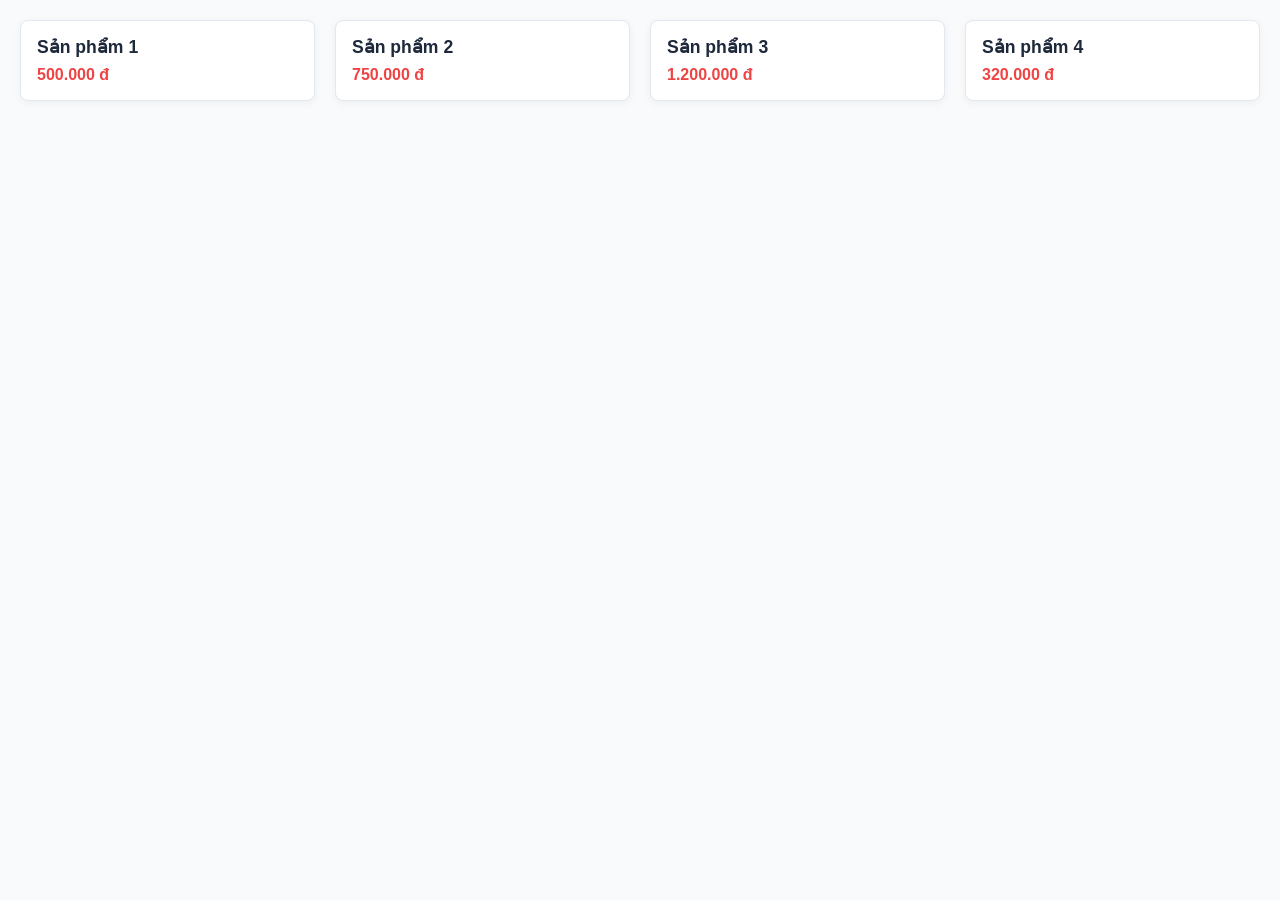
==== commit f6d3196b: "feat: complete flexible product card grid with flexbox practice" ====
--- a/index.html
+++ b/index.html
@@ -3,14 +3,26 @@
 <head>
     <meta charset="UTF-8">
     <meta name="viewport" content="width=device-width, initial-scale=1.0">
-    <title>Tuyệt chiêu căn giữa hoàn hảo chỉ với 3 dòng CSS</title>
+    <title>Sắp xếp danh sách thẻ sản phẩm co giãn linh hoạt</title>
     <link rel="stylesheet" href="style.css">
 </head>
 <body>
-    <div class="container">
-        <div class="center-card">
-            <h3>Căn giữa hoàn hảo!</h3>
-            <p>Phần tử này nằm chính giữa khung nhìn màn hình.</p>
+    <div class="product-grid">
+        <div class="product-card">
+            <h4>Sản phẩm 1</h4>
+            <p class="price">500.000 đ</p>
+        </div>
+        <div class="product-card">
+            <h4>Sản phẩm 2</h4>
+            <p class="price">750.000 đ</p>
+        </div>
+        <div class="product-card">
+            <h4>Sản phẩm 3</h4>
+            <p class="price">1.200.000 đ</p>
+        </div>
+        <div class="product-card">
+            <h4>Sản phẩm 4</h4>
+            <p class="price">320.000 đ</p>
         </div>
     </div>
 </body>
--- a/style.css
+++ b/style.css
@@ -6,35 +6,40 @@
 
 body {
     font-family: -apple-system, BlinkMacSystemFont, "Segoe UI", Roboto, Helvetica, Arial, sans-serif;
+    background-color: #f8fafc;
+    min-height: 100vh;
 }
 
-.container {
-    min-height: 100vh;
+.product-grid {
     display: flex;
-    justify-content: center; /* Căn giữa theo trục ngang */
-    align-items: center;     /* Căn giữa theo trục dọc */
-    background-color: #f0f2f5;
+    flex-wrap: wrap;
+    gap: 20px;
     padding: 20px;
 }
 
-.center-card {
-    padding: 30px 40px;
+.product-card {
+    flex: 1 1 calc(25% - 20px);
+    min-width: 220px;
     background: #ffffff;
-    border-radius: 12px;
-    box-shadow: 0 4px 15px rgba(0, 0, 0, 0.1);
-    text-align: center;
-    max-width: 400px;
-    width: 100%;
+    border: 1px solid #e2e8f0;
+    border-radius: 8px;
+    padding: 16px;
+    box-shadow: 0 2px 8px rgba(0, 0, 0, 0.05);
+    transition: transform 0.2s ease;
 }
 
-.center-card h3 {
-    color: #1e293b;
-    font-size: 1.5rem;
-    margin-bottom: 10px;
+.product-card:hover {
+    transform: translateY(-4px);
 }
 
-.center-card p {
-    color: #64748b;
+.product-card h4 {
+    color: #1e293b;
+    font-size: 1.1rem;
+    margin-bottom: 8px;
+}
+
+.product-card .price {
+    color: #ef4444;
     font-size: 1rem;
-    line-height: 1.5;
+    font-weight: 600;
 }
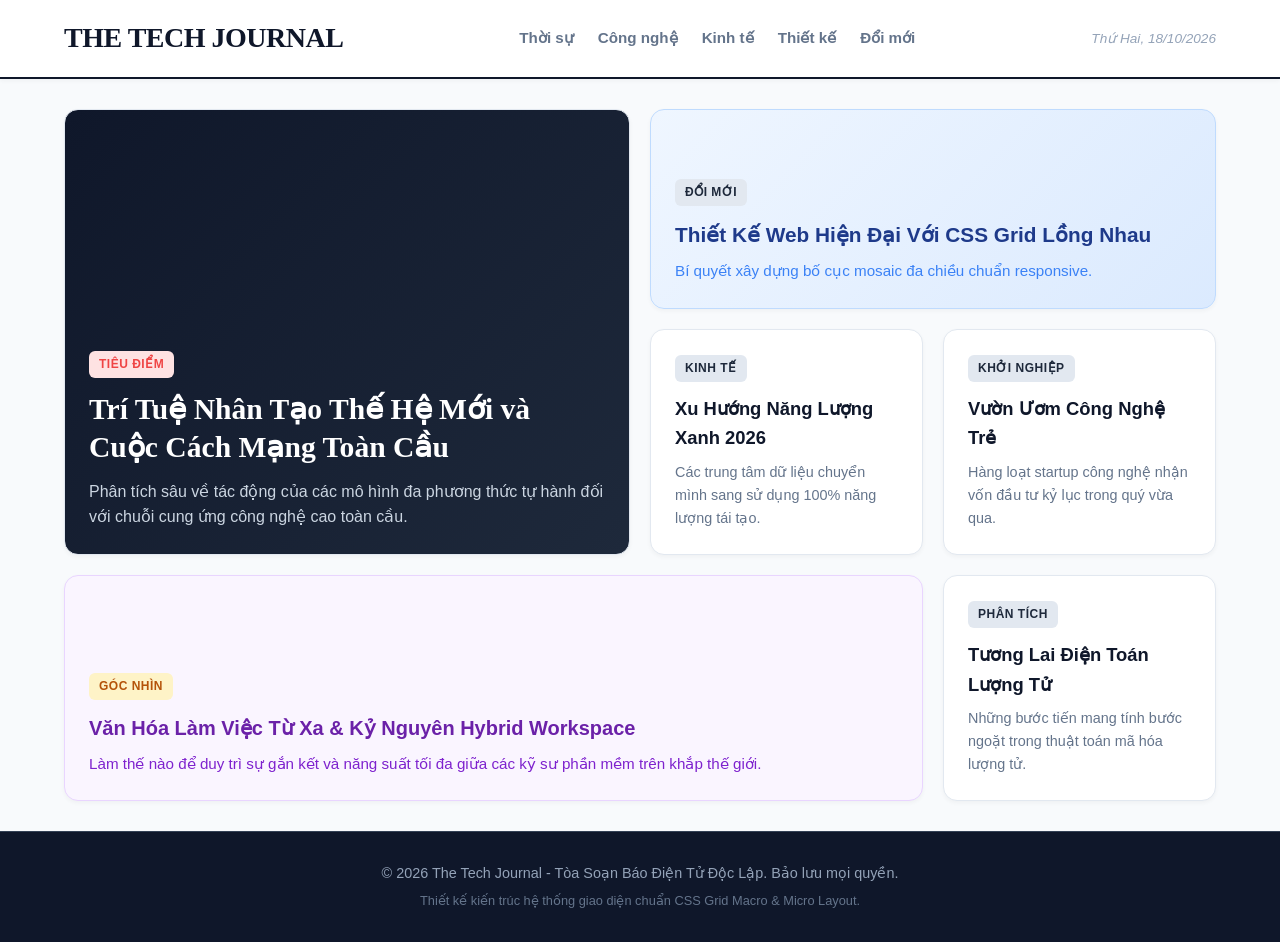
==== commit 0e9d4df3: "feat: complete online newspaper CSS Grid mini project and notes" ====
--- a/index.html
+++ b/index.html
@@ -1,29 +1,81 @@
 <!DOCTYPE html>
 <html lang="vi">
 <head>
-    <meta charset="UTF-8">
-    <meta name="viewport" content="width=device-width, initial-scale=1.0">
-    <title>Sắp xếp danh sách thẻ sản phẩm co giãn linh hoạt</title>
-    <link rel="stylesheet" href="style.css">
+  <meta charset="UTF-8">
+  <meta name="viewport" content="width=device-width, initial-scale=1.0">
+  <title>Tạp Chí Công Nghệ & Đời Sống - Layout Tờ Báo Online</title>
+  <link rel="stylesheet" href="style.css">
 </head>
-<body>
-    <div class="product-grid">
-        <div class="product-card">
-            <h4>Sản phẩm 1</h4>
-            <p class="price">500.000 đ</p>
-        </div>
-        <div class="product-card">
-            <h4>Sản phẩm 2</h4>
-            <p class="price">750.000 đ</p>
-        </div>
-        <div class="product-card">
-            <h4>Sản phẩm 3</h4>
-            <p class="price">1.200.000 đ</p>
-        </div>
-        <div class="product-card">
-            <h4>Sản phẩm 4</h4>
-            <p class="price">320.000 đ</p>
-        </div>
+<body class="page-container">
+  <header class="header">
+    <div class="header-inner">
+      <div class="logo">THE TECH JOURNAL</div>
+      <nav class="nav-links">
+        <a href="#">Thời sự</a>
+        <a href="#">Công nghệ</a>
+        <a href="#">Kinh tế</a>
+        <a href="#">Thiết kế</a>
+        <a href="#">Đổi mới</a>
+      </nav>
+      <div class="header-date">Thứ Hai, 18/10/2026</div>
     </div>
+  </header>
+
+  <main class="content-grid">
+    <div class="card card-1">
+      <div class="card-content">
+        <span class="badge badge-hot">Tiêu điểm</span>
+        <h2>Trí Tuệ Nhân Tạo Thế Hệ Mới và Cuộc Cách Mạng Toàn Cầu</h2>
+        <p>Phân tích sâu về tác động của các mô hình đa phương thức tự hành đối với chuỗi cung ứng công nghệ cao toàn cầu.</p>
+      </div>
+    </div>
+
+    <div class="card card-2">
+      <div class="card-content">
+        <span class="badge">Đổi mới</span>
+        <h3>Thiết Kế Web Hiện Đại Với CSS Grid Lồng Nhau</h3>
+        <p>Bí quyết xây dựng bố cục mosaic đa chiều chuẩn responsive.</p>
+      </div>
+    </div>
+
+    <div class="card card-3">
+      <div class="card-content">
+        <span class="badge">Kinh tế</span>
+        <h3>Xu Hướng Năng Lượng Xanh 2026</h3>
+        <p>Các trung tâm dữ liệu chuyển mình sang sử dụng 100% năng lượng tái tạo.</p>
+      </div>
+    </div>
+
+    <div class="card card-4">
+      <div class="card-content">
+        <span class="badge">Khởi nghiệp</span>
+        <h3>Vườn Ươm Công Nghệ Trẻ</h3>
+        <p>Hàng loạt startup công nghệ nhận vốn đầu tư kỷ lục trong quý vừa qua.</p>
+      </div>
+    </div>
+
+    <div class="card card-5">
+      <div class="card-content">
+        <span class="badge badge-special">Góc nhìn</span>
+        <h3>Văn Hóa Làm Việc Từ Xa & Kỷ Nguyên Hybrid Workspace</h3>
+        <p>Làm thế nào để duy trì sự gắn kết và năng suất tối đa giữa các kỹ sư phần mềm trên khắp thế giới.</p>
+      </div>
+    </div>
+
+    <div class="card card-6">
+      <div class="card-content">
+        <span class="badge">Phân tích</span>
+        <h3>Tương Lai Điện Toán Lượng Tử</h3>
+        <p>Những bước tiến mang tính bước ngoặt trong thuật toán mã hóa lượng tử.</p>
+      </div>
+    </div>
+  </main>
+
+  <footer class="footer">
+    <div class="footer-inner">
+      <p>&copy; 2026 The Tech Journal - Tòa Soạn Báo Điện Tử Độc Lập. Bảo lưu mọi quyền.</p>
+      <p>Thiết kế kiến trúc hệ thống giao diện chuẩn CSS Grid Macro & Micro Layout.</p>
+    </div>
+  </footer>
 </body>
 </html>
--- a/style.css
+++ b/style.css
@@ -1,45 +1,302 @@
+/* ==========================================================================
+   Tạp Chí Công Nghệ - Layout Tờ Báo Online
+   Kiến trúc Bố cục Tổng thể & Bố cục Nội dung Bất đối xứng (CSS Grid)
+   ========================================================================== */
+
+:root {
+  --primary-color: #0f172a;
+  --secondary-color: #1e293b;
+  --accent-hot: #ef4444;
+  --accent-tech: #2563eb;
+  --accent-gold: #f59e0b;
+  --bg-page: #f8fafc;
+  --card-bg: #ffffff;
+  --text-main: #0f172a;
+  --text-muted: #64748b;
+  --border-light: #e2e8f0;
+  --radius-lg: 14px;
+  --shadow-sm: 0 2px 4px rgba(0, 0, 0, 0.04);
+  --shadow-md: 0 10px 15px -3px rgba(0, 0, 0, 0.07), 0 4px 6px -2px rgba(0, 0, 0, 0.04);
+  --shadow-hover: 0 20px 25px -5px rgba(0, 0, 0, 0.1), 0 10px 10px -5px rgba(0, 0, 0, 0.04);
+}
+
 * {
-    box-sizing: border-box;
-    margin: 0;
-    padding: 0;
-}
-
-body {
-    font-family: -apple-system, BlinkMacSystemFont, "Segoe UI", Roboto, Helvetica, Arial, sans-serif;
-    background-color: #f8fafc;
-    min-height: 100vh;
-}
-
-.product-grid {
-    display: flex;
+  box-sizing: border-box;
+  margin: 0;
+  padding: 0;
+}
+
+/* ================= 2. BỐ CỤC TỔNG THỂ (.page-container) ================= */
+.page-container {
+  display: grid;
+  grid-template-rows: auto 1fr auto; /* Header, Nội dung chính chiếm phần còn lại, Footer ở đáy */
+  min-height: 100vh; /* Đảm bảo toàn bộ layout tối thiểu bằng chiều cao màn hình */
+  background-color: var(--bg-page);
+  font-family: -apple-system, BlinkMacSystemFont, "Segoe UI", Roboto, Helvetica, Arial, sans-serif;
+  color: var(--text-main);
+  line-height: 1.6;
+}
+
+/* ================= HEADER & FOOTER (Chiếm trọn chiều rộng) ================= */
+.header {
+  grid-column: 1 / -1; /* Chiếm toàn bộ chiều rộng của lưới */
+  background-color: #ffffff;
+  border-bottom: 2px solid var(--primary-color);
+  box-shadow: var(--shadow-sm);
+  position: sticky;
+  top: 0;
+  z-index: 100;
+}
+
+.header-inner {
+  max-width: 1200px;
+  margin: 0 auto;
+  padding: 16px 24px;
+  display: flex;
+  justify-content: space-between;
+  align-items: center;
+  flex-wrap: wrap;
+  gap: 16px;
+}
+
+.logo {
+  font-family: "Georgia", serif;
+  font-size: 1.75rem;
+  font-weight: 900;
+  letter-spacing: -0.5px;
+  color: var(--primary-color);
+  text-transform: uppercase;
+}
+
+.nav-links {
+  display: flex;
+  gap: 24px;
+}
+
+.nav-links a {
+  text-decoration: none;
+  color: var(--text-muted);
+  font-weight: 600;
+  font-size: 0.95rem;
+  transition: color 0.2s ease;
+}
+
+.nav-links a:hover {
+  color: var(--accent-tech);
+}
+
+.header-date {
+  font-size: 0.85rem;
+  color: #94a3b8;
+  font-style: italic;
+}
+
+/* ================= 3. LƯỚI NỘI DUNG CHÍNH (.content-grid) ================= */
+.content-grid {
+  display: grid; /* Lưới lồng lưới (Nested Grid) */
+  grid-template-columns: repeat(4, 1fr); /* Định nghĩa 4 cột đồng đều */
+  grid-auto-rows: minmax(200px, auto); /* Chiều cao cơ bản cho các hàng */
+  gap: 20px; /* Khoảng cách giữa các thẻ bài viết */
+  max-width: 1200px;
+  width: 100%;
+  margin: 30px auto;
+  padding: 0 24px;
+}
+
+/* ================= 4. SẮP XẾP BẤT ĐỐI XỨNG CÁC THẺ (.card) ================= */
+.card {
+  background-color: var(--card-bg);
+  border-radius: var(--radius-lg);
+  border: 1px solid var(--border-light);
+  padding: 24px;
+  box-shadow: var(--shadow-sm);
+  display: flex;
+  flex-direction: column;
+  justify-content: flex-end;
+  position: relative;
+  overflow: hidden;
+  transition: transform 0.25s ease, box-shadow 0.25s ease;
+  cursor: pointer;
+}
+
+.card:hover {
+  transform: translateY(-4px);
+  box-shadow: var(--shadow-hover);
+}
+
+.card-content {
+  z-index: 2;
+}
+
+/* Nhãn danh mục (Badge) */
+.badge {
+  display: inline-block;
+  padding: 4px 10px;
+  border-radius: 6px;
+  font-size: 0.75rem;
+  font-weight: 700;
+  text-transform: uppercase;
+  letter-spacing: 0.5px;
+  background-color: #e2e8f0;
+  color: var(--secondary-color);
+  margin-bottom: 12px;
+}
+
+.badge-hot {
+  background-color: #fee2e2;
+  color: var(--accent-hot);
+}
+
+.badge-special {
+  background-color: #fef3c7;
+  color: #b45309;
+}
+
+/* --- ĐỊNH NGHĨA KÍCH THƯỚC BẤT ĐỐI XỨNG CHO TỪNG THẺ --- */
+
+/* Thẻ 1: Tiêu điểm lớn nhất - Chiếm 2 cột VÀ 2 hàng (span 2 x span 2) */
+.card-1 {
+  grid-column: span 2;
+  grid-row: span 2;
+  background: linear-gradient(135deg, #0f172a, #1e293b);
+  color: #ffffff;
+}
+
+.card-1 h2 {
+  font-family: "Georgia", serif;
+  font-size: 1.85rem;
+  margin-bottom: 12px;
+  line-height: 1.3;
+}
+
+.card-1 p {
+  color: #cbd5e1;
+  font-size: 1rem;
+}
+
+/* Thẻ 2: Tin công nghệ nổi bật - Chiếm 2 cột và 1 hàng (span 2 x 1) */
+.card-2 {
+  grid-column: span 2;
+  grid-row: span 1;
+  background: linear-gradient(135deg, #eff6ff, #dbeafe);
+  border-color: #bfdbfe;
+}
+
+.card-2 h3 {
+  font-size: 1.3rem;
+  color: #1e3a8a;
+  margin-bottom: 8px;
+}
+
+.card-2 p {
+  color: #3b82f6;
+  font-size: 0.95rem;
+}
+
+/* Thẻ 3 & 4: Các thẻ tiêu chuẩn (1 cột x 1 hàng) */
+.card-3 {
+  grid-column: span 1;
+  grid-row: span 1;
+}
+
+.card-4 {
+  grid-column: span 1;
+  grid-row: span 1;
+}
+
+.card-3 h3, .card-4 h3, .card-6 h3 {
+  font-size: 1.15rem;
+  margin-bottom: 8px;
+  color: var(--primary-color);
+}
+
+.card-3 p, .card-4 p, .card-6 p {
+  font-size: 0.9rem;
+  color: var(--text-muted);
+}
+
+/* Thẻ 5: Bài viết góc nhìn dài - Chiếm 3 cột (span 3 x 1) */
+.card-5 {
+  grid-column: span 3;
+  grid-row: span 1;
+  background-color: #faf5ff;
+  border-color: #e9d5ff;
+}
+
+.card-5 h3 {
+  font-size: 1.25rem;
+  color: #6b21a8;
+  margin-bottom: 8px;
+}
+
+.card-5 p {
+  color: #7e22ce;
+  font-size: 0.95rem;
+}
+
+/* Thẻ 6: Thẻ phân tích cuối dòng - Chiếm 1 cột (span 1 x 1) */
+.card-6 {
+  grid-column: span 1;
+  grid-row: span 1;
+}
+
+/* ================= FOOTER ================= */
+.footer {
+  grid-column: 1 / -1; /* Chiếm toàn bộ chiều rộng của lưới */
+  background-color: var(--primary-color);
+  color: #94a3b8;
+  padding: 30px 24px;
+  margin-top: auto;
+  border-top: 1px solid #334155;
+}
+
+.footer-inner {
+  max-width: 1200px;
+  margin: 0 auto;
+  text-align: center;
+  font-size: 0.9rem;
+}
+
+.footer-inner p + p {
+  margin-top: 6px;
+  font-size: 0.8rem;
+  color: #64748b;
+}
+
+/* ================= RESPONSIVE DESIGN ================= */
+@media (max-width: 992px) {
+  .content-grid {
+    grid-template-columns: repeat(2, 1fr); /* Chuyển sang 2 cột trên Tablet */
+  }
+
+  .card-1 {
+    grid-column: span 2;
+    grid-row: span 1;
+  }
+
+  .card-5 {
+    grid-column: span 2;
+  }
+}
+
+@media (max-width: 600px) {
+  .content-grid {
+    grid-template-columns: 1fr; /* Chuyển sang 1 cột duy nhất trên Điện thoại */
+  }
+
+  .card-1, .card-2, .card-3, .card-4, .card-5, .card-6 {
+    grid-column: span 1;
+    grid-row: span 1;
+  }
+
+  .header-inner {
+    flex-direction: column;
+    text-align: center;
+  }
+
+  .nav-links {
     flex-wrap: wrap;
-    gap: 20px;
-    padding: 20px;
-}
-
-.product-card {
-    flex: 1 1 calc(25% - 20px);
-    min-width: 220px;
-    background: #ffffff;
-    border: 1px solid #e2e8f0;
-    border-radius: 8px;
-    padding: 16px;
-    box-shadow: 0 2px 8px rgba(0, 0, 0, 0.05);
-    transition: transform 0.2s ease;
-}
-
-.product-card:hover {
-    transform: translateY(-4px);
-}
-
-.product-card h4 {
-    color: #1e293b;
-    font-size: 1.1rem;
-    margin-bottom: 8px;
-}
-
-.product-card .price {
-    color: #ef4444;
-    font-size: 1rem;
-    font-weight: 600;
-}
+    justify-content: center;
+    gap: 12px;
+  }
+}
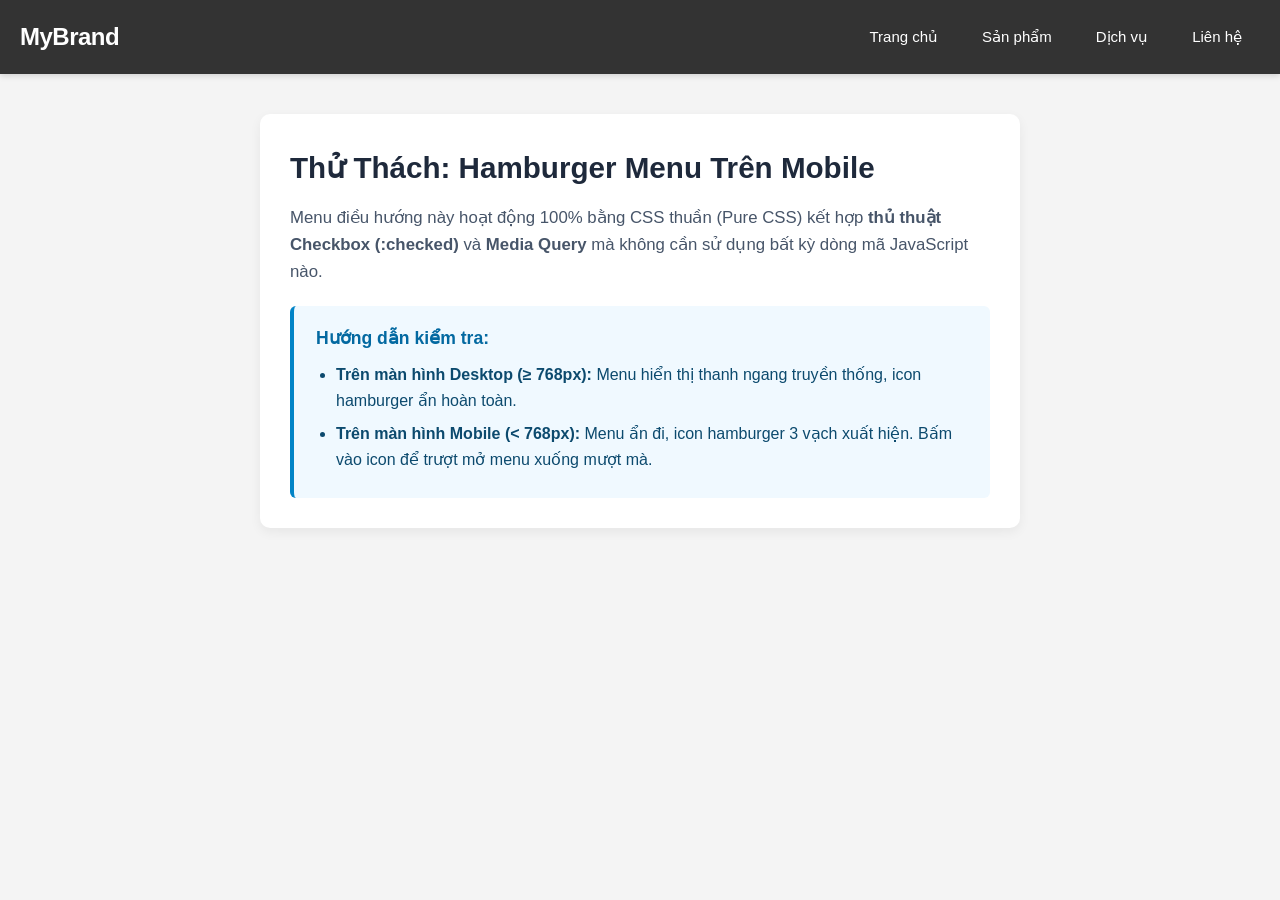
==== commit 3109987d: "feat: complete pure CSS responsive hamburger navigation menu with checkbox hack" ====
--- a/index.html
+++ b/index.html
@@ -3,79 +3,45 @@
 <head>
   <meta charset="UTF-8">
   <meta name="viewport" content="width=device-width, initial-scale=1.0">
-  <title>Tạp Chí Công Nghệ & Đời Sống - Layout Tờ Báo Online</title>
+  <title>Responsive Navigation - Hamburger Menu</title>
   <link rel="stylesheet" href="style.css">
 </head>
-<body class="page-container">
-  <header class="header">
-    <div class="header-inner">
-      <div class="logo">THE TECH JOURNAL</div>
-      <nav class="nav-links">
-        <a href="#">Thời sự</a>
-        <a href="#">Công nghệ</a>
-        <a href="#">Kinh tế</a>
-        <a href="#">Thiết kế</a>
-        <a href="#">Đổi mới</a>
-      </nav>
-      <div class="header-date">Thứ Hai, 18/10/2026</div>
-    </div>
+<body>
+  <header class="main-header">
+    <a href="#" class="logo">MyBrand</a>
+
+    <input type="checkbox" id="menu-toggle" class="menu-toggle">
+    
+    <label for="menu-toggle" class="hamburger-menu" aria-label="Toggle navigation menu">
+      <span class="bar"></span>
+      <span class="bar"></span>
+      <span class="bar"></span>
+    </label>
+
+    <nav class="main-nav">
+      <ul>
+        <li><a href="#">Trang chủ</a></li>
+        <li><a href="#">Sản phẩm</a></li>
+        <li><a href="#">Dịch vụ</a></li>
+        <li><a href="#">Liên hệ</a></li>
+      </ul>
+    </nav>
   </header>
 
-  <main class="content-grid">
-    <div class="card card-1">
-      <div class="card-content">
-        <span class="badge badge-hot">Tiêu điểm</span>
-        <h2>Trí Tuệ Nhân Tạo Thế Hệ Mới và Cuộc Cách Mạng Toàn Cầu</h2>
-        <p>Phân tích sâu về tác động của các mô hình đa phương thức tự hành đối với chuỗi cung ứng công nghệ cao toàn cầu.</p>
-      </div>
-    </div>
-
-    <div class="card card-2">
-      <div class="card-content">
-        <span class="badge">Đổi mới</span>
-        <h3>Thiết Kế Web Hiện Đại Với CSS Grid Lồng Nhau</h3>
-        <p>Bí quyết xây dựng bố cục mosaic đa chiều chuẩn responsive.</p>
-      </div>
-    </div>
-
-    <div class="card card-3">
-      <div class="card-content">
-        <span class="badge">Kinh tế</span>
-        <h3>Xu Hướng Năng Lượng Xanh 2026</h3>
-        <p>Các trung tâm dữ liệu chuyển mình sang sử dụng 100% năng lượng tái tạo.</p>
-      </div>
-    </div>
-
-    <div class="card card-4">
-      <div class="card-content">
-        <span class="badge">Khởi nghiệp</span>
-        <h3>Vườn Ươm Công Nghệ Trẻ</h3>
-        <p>Hàng loạt startup công nghệ nhận vốn đầu tư kỷ lục trong quý vừa qua.</p>
-      </div>
-    </div>
-
-    <div class="card card-5">
-      <div class="card-content">
-        <span class="badge badge-special">Góc nhìn</span>
-        <h3>Văn Hóa Làm Việc Từ Xa & Kỷ Nguyên Hybrid Workspace</h3>
-        <p>Làm thế nào để duy trì sự gắn kết và năng suất tối đa giữa các kỹ sư phần mềm trên khắp thế giới.</p>
-      </div>
-    </div>
-
-    <div class="card card-6">
-      <div class="card-content">
-        <span class="badge">Phân tích</span>
-        <h3>Tương Lai Điện Toán Lượng Tử</h3>
-        <p>Những bước tiến mang tính bước ngoặt trong thuật toán mã hóa lượng tử.</p>
+  <main class="page-content">
+    <div class="content-box">
+      <h1>Thử Thách: Hamburger Menu Trên Mobile</h1>
+      <p>
+        Menu điều hướng này hoạt động 100% bằng CSS thuần (Pure CSS) kết hợp <strong>thủ thuật Checkbox (:checked)</strong> và <strong>Media Query</strong> mà không cần sử dụng bất kỳ dòng mã JavaScript nào.
+      </p>
+      <div class="tip-card">
+        <h3>Hướng dẫn kiểm tra:</h3>
+        <ul>
+          <li><strong>Trên màn hình Desktop (&ge; 768px):</strong> Menu hiển thị thanh ngang truyền thống, icon hamburger ẩn hoàn toàn.</li>
+          <li><strong>Trên màn hình Mobile (&lt; 768px):</strong> Menu ẩn đi, icon hamburger 3 vạch xuất hiện. Bấm vào icon để trượt mở menu xuống mượt mà.</li>
+        </ul>
       </div>
     </div>
   </main>
-
-  <footer class="footer">
-    <div class="footer-inner">
-      <p>&copy; 2026 The Tech Journal - Tòa Soạn Báo Điện Tử Độc Lập. Bảo lưu mọi quyền.</p>
-      <p>Thiết kế kiến trúc hệ thống giao diện chuẩn CSS Grid Macro & Micro Layout.</p>
-    </div>
-  </footer>
 </body>
 </html>
--- a/style.css
+++ b/style.css
@@ -1,302 +1,197 @@
 /* ==========================================================================
-   Tạp Chí Công Nghệ - Layout Tờ Báo Online
-   Kiến trúc Bố cục Tổng thể & Bố cục Nội dung Bất đối xứng (CSS Grid)
+   Thử thách: Biến đổi Menu điều hướng thành "Hamburger" Menu trên Mobile
+   Kỹ thuật Checkbox Hack & Media Query Responsive Navigation
    ========================================================================== */
 
-:root {
-  --primary-color: #0f172a;
-  --secondary-color: #1e293b;
-  --accent-hot: #ef4444;
-  --accent-tech: #2563eb;
-  --accent-gold: #f59e0b;
-  --bg-page: #f8fafc;
-  --card-bg: #ffffff;
-  --text-main: #0f172a;
-  --text-muted: #64748b;
-  --border-light: #e2e8f0;
-  --radius-lg: 14px;
-  --shadow-sm: 0 2px 4px rgba(0, 0, 0, 0.04);
-  --shadow-md: 0 10px 15px -3px rgba(0, 0, 0, 0.07), 0 4px 6px -2px rgba(0, 0, 0, 0.04);
-  --shadow-hover: 0 20px 25px -5px rgba(0, 0, 0, 0.1), 0 10px 10px -5px rgba(0, 0, 0, 0.04);
-}
-
+/* Reset và thiết lập chung */
 * {
   box-sizing: border-box;
   margin: 0;
   padding: 0;
 }
 
-/* ================= 2. BỐ CỤC TỔNG THỂ (.page-container) ================= */
-.page-container {
-  display: grid;
-  grid-template-rows: auto 1fr auto; /* Header, Nội dung chính chiếm phần còn lại, Footer ở đáy */
-  min-height: 100vh; /* Đảm bảo toàn bộ layout tối thiểu bằng chiều cao màn hình */
-  background-color: var(--bg-page);
+body {
   font-family: -apple-system, BlinkMacSystemFont, "Segoe UI", Roboto, Helvetica, Arial, sans-serif;
-  color: var(--text-main);
+  background-color: #f4f4f4;
+  color: #333;
   line-height: 1.6;
 }
 
-/* ================= HEADER & FOOTER (Chiếm trọn chiều rộng) ================= */
-.header {
-  grid-column: 1 / -1; /* Chiếm toàn bộ chiều rộng của lưới */
-  background-color: #ffffff;
-  border-bottom: 2px solid var(--primary-color);
-  box-shadow: var(--shadow-sm);
-  position: sticky;
-  top: 0;
-  z-index: 100;
-}
-
-.header-inner {
-  max-width: 1200px;
-  margin: 0 auto;
-  padding: 16px 24px;
+/* ================= 1. HEADER (Mobile First) ================= */
+.main-header {
   display: flex;
   justify-content: space-between;
   align-items: center;
-  flex-wrap: wrap;
-  gap: 16px;
+  background-color: #333;
+  padding: 15px 20px;
+  color: white;
+  position: relative;
+  z-index: 100;
+  box-shadow: 0 2px 6px rgba(0, 0, 0, 0.15);
 }
 
 .logo {
-  font-family: "Georgia", serif;
-  font-size: 1.75rem;
-  font-weight: 900;
+  color: white;
+  text-decoration: none;
+  font-size: 24px;
+  font-weight: bold;
   letter-spacing: -0.5px;
-  color: var(--primary-color);
-  text-transform: uppercase;
 }
 
-.nav-links {
-  display: flex;
-  gap: 24px;
+/* ================= 2. CHECKBOX HACK & ICON HAMBURGER ================= */
+/* Ẩn checkbox vô hình khỏi tầm nhìn người dùng */
+.menu-toggle {
+  display: none;
 }
 
-.nav-links a {
-  text-decoration: none;
-  color: var(--text-muted);
-  font-weight: 600;
-  font-size: 0.95rem;
-  transition: color 0.2s ease;
+/* Định dạng cho label (icon hamburger 3 vạch) */
+.hamburger-menu {
+  cursor: pointer;
+  padding: 5px;
+  display: block;
 }
 
-.nav-links a:hover {
-  color: var(--accent-tech);
+.hamburger-menu .bar {
+  display: block;
+  width: 25px;
+  height: 3px;
+  background-color: white;
+  margin: 5px 0;
+  border-radius: 2px;
+  transition: transform 0.3s ease, opacity 0.3s ease;
 }
 
-.header-date {
-  font-size: 0.85rem;
-  color: #94a3b8;
-  font-style: italic;
+/* ================= 3. MENU CHÍNH CHO MOBILE ================= */
+.main-nav {
+  position: absolute;
+  top: 65px; /* Chiều cao tương ứng của header */
+  left: 0;
+  width: 100%;
+  background-color: #444;
+  /* Ẩn menu bằng cách trượt ngược lên trên ra khỏi khung nhìn */
+  transform: translateY(-150%);
+  transition: transform 0.3s ease;
+  z-index: 90;
+  box-shadow: 0 4px 10px rgba(0, 0, 0, 0.2);
 }
 
-/* ================= 3. LƯỚI NỘI DUNG CHÍNH (.content-grid) ================= */
-.content-grid {
-  display: grid; /* Lưới lồng lưới (Nested Grid) */
-  grid-template-columns: repeat(4, 1fr); /* Định nghĩa 4 cột đồng đều */
-  grid-auto-rows: minmax(200px, auto); /* Chiều cao cơ bản cho các hàng */
-  gap: 20px; /* Khoảng cách giữa các thẻ bài viết */
-  max-width: 1200px;
-  width: 100%;
-  margin: 30px auto;
-  padding: 0 24px;
+.main-nav ul {
+  list-style: none;
 }
 
-/* ================= 4. SẮP XẾP BẤT ĐỐI XỨNG CÁC THẺ (.card) ================= */
-.card {
-  background-color: var(--card-bg);
-  border-radius: var(--radius-lg);
-  border: 1px solid var(--border-light);
-  padding: 24px;
-  box-shadow: var(--shadow-sm);
-  display: flex;
-  flex-direction: column;
-  justify-content: flex-end;
-  position: relative;
-  overflow: hidden;
-  transition: transform 0.25s ease, box-shadow 0.25s ease;
-  cursor: pointer;
+.main-nav a {
+  display: block;
+  padding: 15px 20px;
+  color: white;
+  text-decoration: none;
+  border-bottom: 1px solid #555;
+  font-weight: 500;
+  transition: background-color 0.2s ease, padding-left 0.2s ease;
 }
 
-.card:hover {
-  transform: translateY(-4px);
-  box-shadow: var(--shadow-hover);
+.main-nav a:hover {
+  background-color: #555;
+  padding-left: 25px;
 }
 
-.card-content {
-  z-index: 2;
+/* ================= 4. PHÉP MÀU CSS: BẬT/TẮT MENU VỚI :checked ================= */
+/* Khi checkbox được tích (checked), chọn phần tử .main-nav cùng cấp và trượt xuống */
+.menu-toggle:checked ~ .main-nav {
+  transform: translateY(0);
 }
 
-/* Nhãn danh mục (Badge) */
-.badge {
-  display: inline-block;
-  padding: 4px 10px;
-  border-radius: 6px;
-  font-size: 0.75rem;
-  font-weight: 700;
-  text-transform: uppercase;
-  letter-spacing: 0.5px;
-  background-color: #e2e8f0;
-  color: var(--secondary-color);
-  margin-bottom: 12px;
+/* Hiệu ứng biến đổi 3 vạch thành dấu X khi menu mở */
+.menu-toggle:checked ~ .hamburger-menu .bar:nth-child(1) {
+  transform: translateY(8px) rotate(45deg);
 }
 
-.badge-hot {
-  background-color: #fee2e2;
-  color: var(--accent-hot);
+.menu-toggle:checked ~ .hamburger-menu .bar:nth-child(2) {
+  opacity: 0;
 }
 
-.badge-special {
-  background-color: #fef3c7;
-  color: #b45309;
+.menu-toggle:checked ~ .hamburger-menu .bar:nth-child(3) {
+  transform: translateY(-8px) rotate(-45deg);
 }
 
-/* --- ĐỊNH NGHĨA KÍCH THƯỚC BẤT ĐỐI XỨNG CHO TỪNG THẺ --- */
-
-/* Thẻ 1: Tiêu điểm lớn nhất - Chiếm 2 cột VÀ 2 hàng (span 2 x span 2) */
-.card-1 {
-  grid-column: span 2;
-  grid-row: span 2;
-  background: linear-gradient(135deg, #0f172a, #1e293b);
-  color: #ffffff;
-}
-
-.card-1 h2 {
-  font-family: "Georgia", serif;
-  font-size: 1.85rem;
-  margin-bottom: 12px;
-  line-height: 1.3;
-}
-
-.card-1 p {
-  color: #cbd5e1;
-  font-size: 1rem;
-}
-
-/* Thẻ 2: Tin công nghệ nổi bật - Chiếm 2 cột và 1 hàng (span 2 x 1) */
-.card-2 {
-  grid-column: span 2;
-  grid-row: span 1;
-  background: linear-gradient(135deg, #eff6ff, #dbeafe);
-  border-color: #bfdbfe;
-}
-
-.card-2 h3 {
-  font-size: 1.3rem;
-  color: #1e3a8a;
-  margin-bottom: 8px;
-}
-
-.card-2 p {
-  color: #3b82f6;
-  font-size: 0.95rem;
-}
-
-/* Thẻ 3 & 4: Các thẻ tiêu chuẩn (1 cột x 1 hàng) */
-.card-3 {
-  grid-column: span 1;
-  grid-row: span 1;
-}
-
-.card-4 {
-  grid-column: span 1;
-  grid-row: span 1;
-}
-
-.card-3 h3, .card-4 h3, .card-6 h3 {
-  font-size: 1.15rem;
-  margin-bottom: 8px;
-  color: var(--primary-color);
-}
-
-.card-3 p, .card-4 p, .card-6 p {
-  font-size: 0.9rem;
-  color: var(--text-muted);
-}
-
-/* Thẻ 5: Bài viết góc nhìn dài - Chiếm 3 cột (span 3 x 1) */
-.card-5 {
-  grid-column: span 3;
-  grid-row: span 1;
-  background-color: #faf5ff;
-  border-color: #e9d5ff;
-}
-
-.card-5 h3 {
-  font-size: 1.25rem;
-  color: #6b21a8;
-  margin-bottom: 8px;
-}
-
-.card-5 p {
-  color: #7e22ce;
-  font-size: 0.95rem;
-}
-
-/* Thẻ 6: Thẻ phân tích cuối dòng - Chiếm 1 cột (span 1 x 1) */
-.card-6 {
-  grid-column: span 1;
-  grid-row: span 1;
-}
-
-/* ================= FOOTER ================= */
-.footer {
-  grid-column: 1 / -1; /* Chiếm toàn bộ chiều rộng của lưới */
-  background-color: var(--primary-color);
-  color: #94a3b8;
-  padding: 30px 24px;
-  margin-top: auto;
-  border-top: 1px solid #334155;
-}
-
-.footer-inner {
-  max-width: 1200px;
-  margin: 0 auto;
-  text-align: center;
-  font-size: 0.9rem;
-}
-
-.footer-inner p + p {
-  margin-top: 6px;
-  font-size: 0.8rem;
-  color: #64748b;
-}
-
-/* ================= RESPONSIVE DESIGN ================= */
-@media (max-width: 992px) {
-  .content-grid {
-    grid-template-columns: repeat(2, 1fr); /* Chuyển sang 2 cột trên Tablet */
+/* ================= 5. DESKTOP STYLES (Media Query min-width: 768px) ================= */
+@media (min-width: 768px) {
+  /* 1. Ẩn hoàn toàn icon hamburger */
+  .hamburger-menu {
+    display: none;
   }
 
-  .card-1 {
-    grid-column: span 2;
-    grid-row: span 1;
+  /* 2. Hiển thị lại menu và reset style tuyệt đối */
+  .main-nav {
+    position: static; /* Bỏ định vị absolute */
+    transform: none; /* Bỏ hiệu ứng trượt */
+    width: auto; /* Chiều rộng tự động theo nội dung */
+    background-color: transparent; /* Nền trong suốt */
+    box-shadow: none;
   }
 
-  .card-5 {
-    grid-column: span 2;
+  /* 3. Dàn các mục menu thành hàng ngang */
+  .main-nav ul {
+    display: flex;
+    gap: 8px;
+  }
+
+  .main-nav a {
+    border-bottom: none; /* Bỏ đường kẻ phân cách */
+    padding: 10px 18px;
+    border-radius: 4px;
+    font-size: 15px;
+  }
+
+  .main-nav a:hover {
+    background-color: #555;
+    padding-left: 18px;
   }
 }
 
-@media (max-width: 600px) {
-  .content-grid {
-    grid-template-columns: 1fr; /* Chuyển sang 1 cột duy nhất trên Điện thoại */
-  }
+/* ================= TRANG TRÍ KHUNG NỘI DUNG MINH HỌA ================= */
+.page-content {
+  max-width: 800px;
+  margin: 40px auto;
+  padding: 0 20px;
+}
 
-  .card-1, .card-2, .card-3, .card-4, .card-5, .card-6 {
-    grid-column: span 1;
-    grid-row: span 1;
-  }
+.content-box {
+  background: #ffffff;
+  padding: 30px;
+  border-radius: 10px;
+  box-shadow: 0 4px 12px rgba(0, 0, 0, 0.06);
+}
 
-  .header-inner {
-    flex-direction: column;
-    text-align: center;
-  }
+.content-box h1 {
+  font-size: 1.85rem;
+  margin-bottom: 14px;
+  color: #1e293b;
+}
 
-  .nav-links {
-    flex-wrap: wrap;
-    justify-content: center;
-    gap: 12px;
-  }
+.content-box p {
+  margin-bottom: 20px;
+  color: #475569;
+  font-size: 1.05rem;
 }
+
+.tip-card {
+  background: #f0f9ff;
+  border-left: 4px solid #0284c7;
+  padding: 18px 22px;
+  border-radius: 6px;
+}
+
+.tip-card h3 {
+  color: #0369a1;
+  margin-bottom: 10px;
+  font-size: 1.1rem;
+}
+
+.tip-card ul {
+  padding-left: 20px;
+  color: #0c4a6e;
+}
+
+.tip-card li {
+  margin-bottom: 8px;
+}
